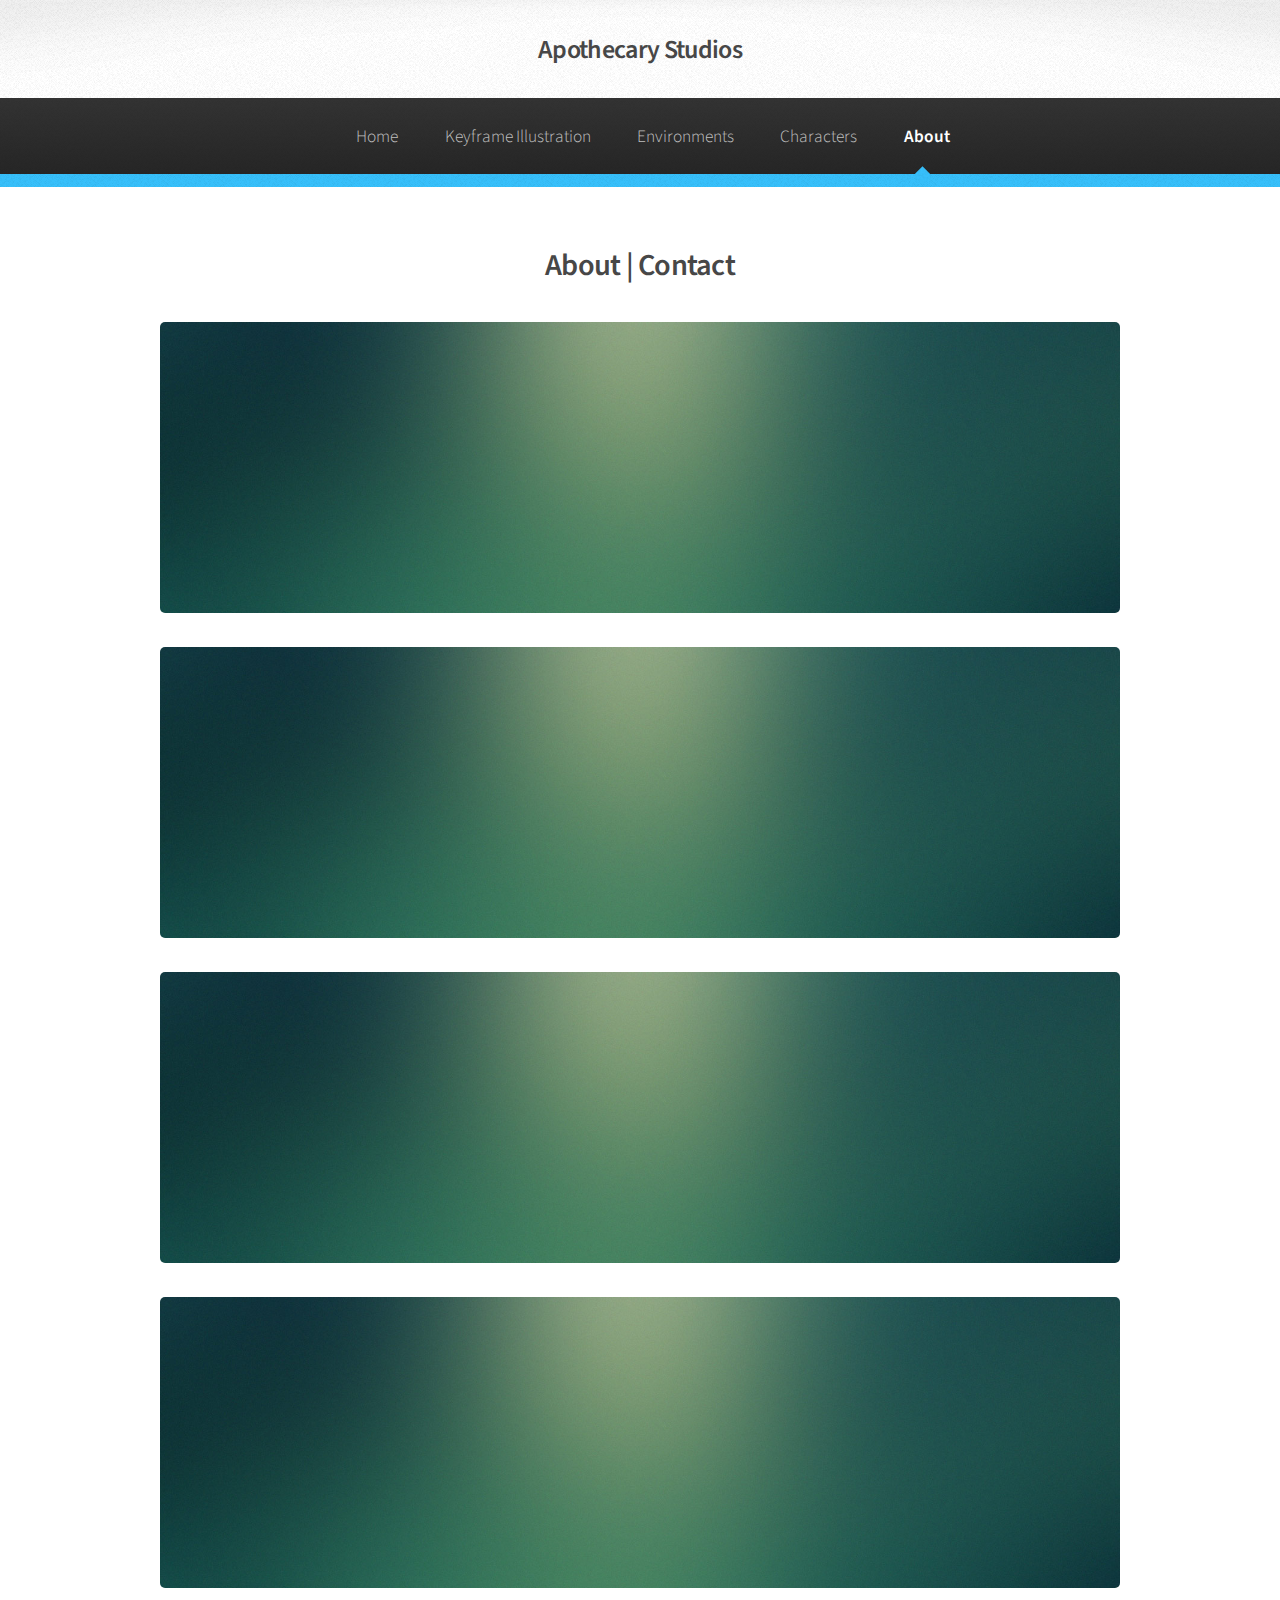
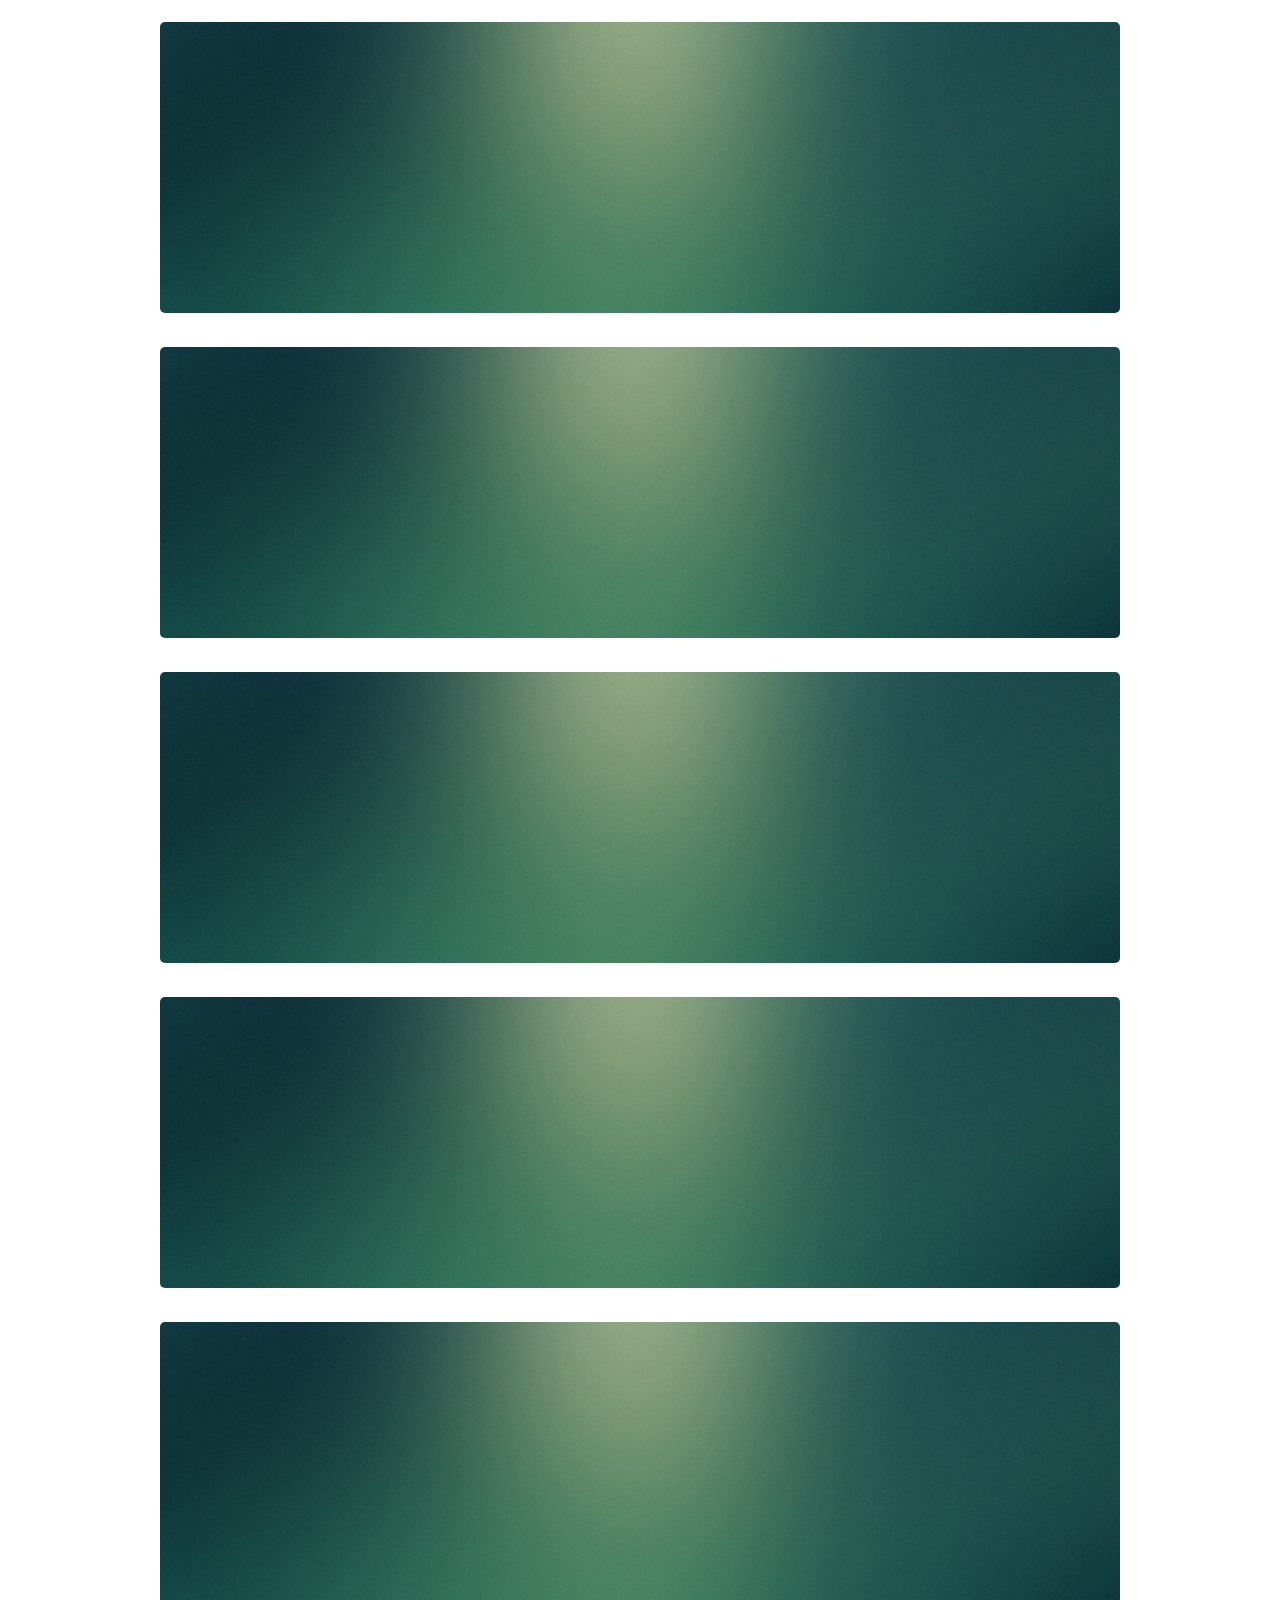
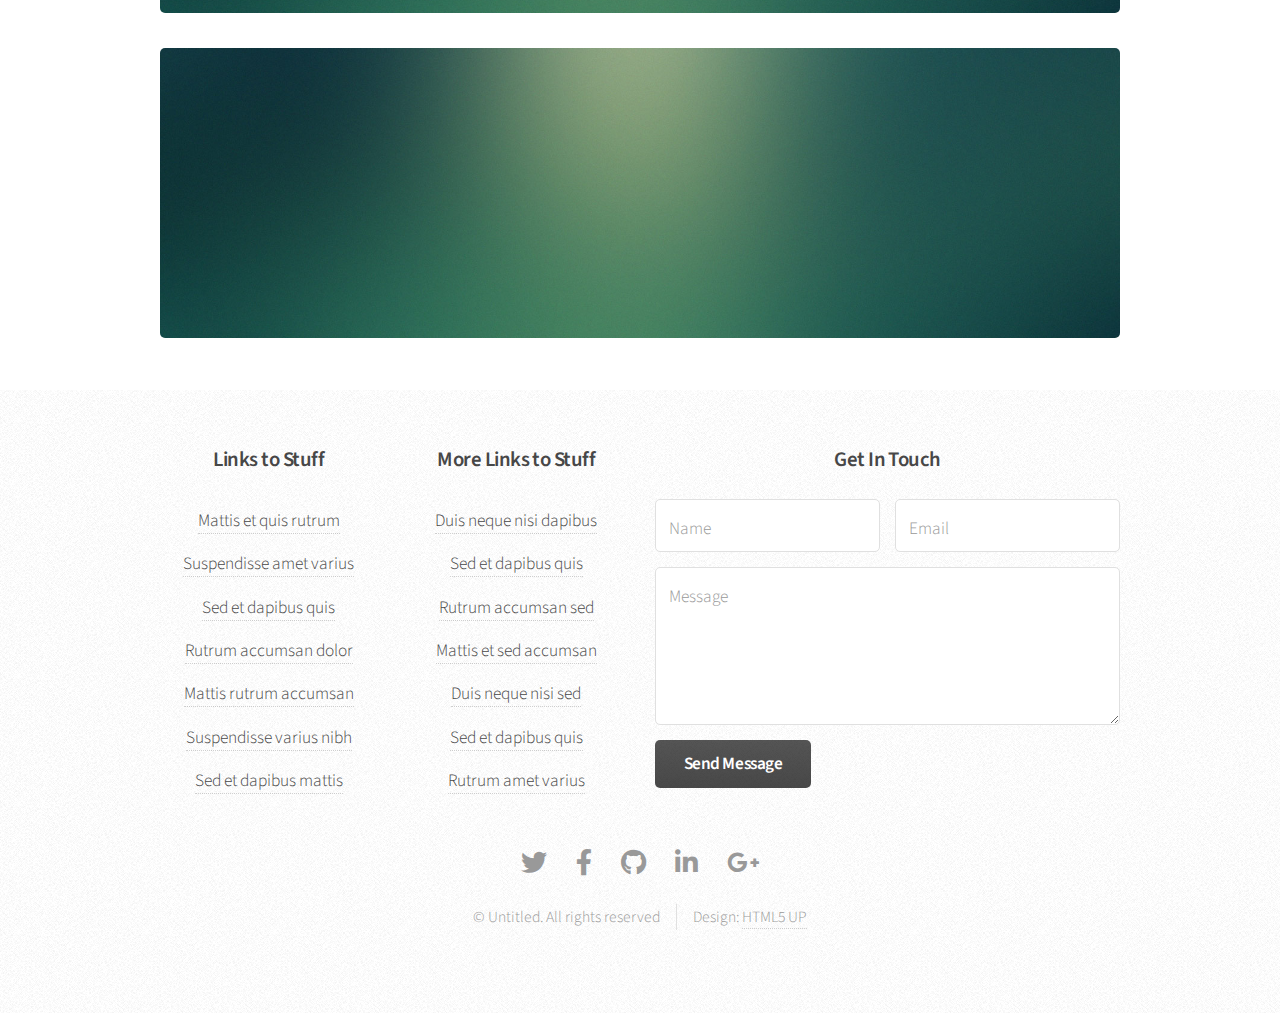
==== about.html @ 9897e41f "Create about.html" ====
<!DOCTYPE HTML>
<!--
PASTE FOR ALL PAGES START
-->
<html>
	<head>
		<title>Apothecary Studios</title>
		<meta charset="utf-8" />
		<meta name="viewport" content="width=device-width, initial-scale=1, user-scalable=no" />
		<link rel="stylesheet" href="assets/css/main.css" />
	</head>
	<body class="is-preload">
		<div id="page-wrapper">

			<!-- Header -->
				<div id="header">

					<!-- Logo -->
						<h1><a href="index.html" id="logo">Apothecary Studios</em></a></h1>

					<!-- Nav -->
						<nav id="nav">
							<ul>
								<li><a href="index.html">Home</a></li>
								<li><a href="keyframe.html">Keyframe Illustration</a></li>
								<li><a href="environment.html">Environments</a></li>
								<li><a href="character.html">Characters</a></li>
                <li class="current"><a href="about.html">About</a></li>
							</ul>
						</nav>

<!--
PASTE FOR ALL PAGES END
-->

			<!-- Main -->
				<section class="wrapper style1">
					<div class="container">
						<div id="content">

							<!-- Content -->

								<article>
									<header>
										<h2>About | Contact</h2>
										
									</header>

									<span class="image featured"><img src="images/banner.jpg" alt="" /></span>
                  <span class="image featured"><img src="images/banner.jpg" alt="" /></span>
                  <span class="image featured"><img src="images/banner.jpg" alt="" /></span>
                  <span class="image featured"><img src="images/banner.jpg" alt="" /></span>
                  <span class="image featured"><img src="images/banner.jpg" alt="" /></span>
                  <span class="image featured"><img src="images/banner.jpg" alt="" /></span>
                  <span class="image featured"><img src="images/banner.jpg" alt="" /></span>
                  <span class="image featured"><img src="images/banner.jpg" alt="" /></span>
                  <span class="image featured"><img src="images/banner.jpg" alt="" /></span>
                  <span class="image featured"><img src="images/banner.jpg" alt="" /></span>

								</article>

						</div>
					</div>
				</section>

			<!-- Footer -->
				<div id="footer">
					<div class="container">
						<div class="row">
							<section class="col-3 col-6-narrower col-12-mobilep">
								<h3>Links to Stuff</h3>
								<ul class="links">
									<li><a href="#">Mattis et quis rutrum</a></li>
									<li><a href="#">Suspendisse amet varius</a></li>
									<li><a href="#">Sed et dapibus quis</a></li>
									<li><a href="#">Rutrum accumsan dolor</a></li>
									<li><a href="#">Mattis rutrum accumsan</a></li>
									<li><a href="#">Suspendisse varius nibh</a></li>
									<li><a href="#">Sed et dapibus mattis</a></li>
								</ul>
							</section>
							<section class="col-3 col-6-narrower col-12-mobilep">
								<h3>More Links to Stuff</h3>
								<ul class="links">
									<li><a href="#">Duis neque nisi dapibus</a></li>
									<li><a href="#">Sed et dapibus quis</a></li>
									<li><a href="#">Rutrum accumsan sed</a></li>
									<li><a href="#">Mattis et sed accumsan</a></li>
									<li><a href="#">Duis neque nisi sed</a></li>
									<li><a href="#">Sed et dapibus quis</a></li>
									<li><a href="#">Rutrum amet varius</a></li>
								</ul>
							</section>
							<section class="col-6 col-12-narrower">
								<h3>Get In Touch</h3>
								<form>
									<div class="row gtr-50">
										<div class="col-6 col-12-mobilep">
											<input type="text" name="name" id="name" placeholder="Name" />
										</div>
										<div class="col-6 col-12-mobilep">
											<input type="email" name="email" id="email" placeholder="Email" />
										</div>
										<div class="col-12">
											<textarea name="message" id="message" placeholder="Message" rows="5"></textarea>
										</div>
										<div class="col-12">
											<ul class="actions">
												<li><input type="submit" class="button alt" value="Send Message" /></li>
											</ul>
										</div>
									</div>
								</form>
							</section>
						</div>
					</div>

					<!-- Icons -->
						<ul class="icons">
							<li><a href="#" class="icon brands fa-twitter"><span class="label">Twitter</span></a></li>
							<li><a href="#" class="icon brands fa-facebook-f"><span class="label">Facebook</span></a></li>
							<li><a href="#" class="icon brands fa-github"><span class="label">GitHub</span></a></li>
							<li><a href="#" class="icon brands fa-linkedin-in"><span class="label">LinkedIn</span></a></li>
							<li><a href="#" class="icon brands fa-google-plus-g"><span class="label">Google+</span></a></li>
						</ul>

					<!-- Copyright -->
						<div class="copyright">
							<ul class="menu">
								<li>&copy; Untitled. All rights reserved</li><li>Design: <a href="http://html5up.net">HTML5 UP</a></li>
							</ul>
						</div>

				</div>

		</div>

		<!-- Scripts -->
			<script src="assets/js/jquery.min.js"></script>
			<script src="assets/js/jquery.dropotron.min.js"></script>
			<script src="assets/js/browser.min.js"></script>
			<script src="assets/js/breakpoints.min.js"></script>
			<script src="assets/js/util.js"></script>
			<script src="assets/js/main.js"></script>

	</body>
</html>
---- assets/css/main.css ----
@import url("fontawesome-all.min.css");
@import url("https://fonts.googleapis.com/css?family=Source+Sans+Pro:300,300italic,600,600italic");

/*
	Arcana by HTML5 UP
	html5up.net | @ajlkn
	Free for personal and commercial use under the CCA 3.0 license (html5up.net/license)
*/

html, body, div, span, applet, object,
iframe, h1, h2, h3, h4, h5, h6, p, blockquote,
pre, a, abbr, acronym, address, big, cite,
code, del, dfn, em, img, ins, kbd, q, s, samp,
small, strike, strong, sub, sup, tt, var, b,
u, i, center, dl, dt, dd, ol, ul, li, fieldset,
form, label, legend, table, caption, tbody,
tfoot, thead, tr, th, td, article, aside,
canvas, details, embed, figure, figcaption,
footer, header, hgroup, menu, nav, output, ruby,
section, summary, time, mark, audio, video {
	margin: 0;
	padding: 0;
	border: 0;
	font-size: 100%;
	font: inherit;
	vertical-align: baseline;}

article, aside, details, figcaption, figure,
footer, header, hgroup, menu, nav, section {
	display: block;}

body {
	line-height: 1;
}

ol, ul {
	list-style: none;
}

blockquote, q {
	quotes: none;
}

	blockquote:before, blockquote:after, q:before, q:after {
		content: '';
		content: none;
	}

table {
	border-collapse: collapse;
	border-spacing: 0;
}

body {
	-webkit-text-size-adjust: none;
}

mark {
	background-color: transparent;
	color: inherit;
}

input::-moz-focus-inner {
	border: 0;
	padding: 0;
}

input, select, textarea {
	-moz-appearance: none;
	-webkit-appearance: none;
	-ms-appearance: none;
	appearance: none;
}

/* Basic */

	html {
		box-sizing: border-box;
	}

	*, *:before, *:after {
		box-sizing: inherit;
	}

	body {
		background: #f7f7f7 url("images/bg01.png");
	}

		body.is-preload *, body.is-preload *:before, body.is-preload *:after {
			-moz-animation: none !important;
			-webkit-animation: none !important;
			-ms-animation: none !important;
			animation: none !important;
			-moz-transition: none !important;
			-webkit-transition: none !important;
			-ms-transition: none !important;
			transition: none !important;
		}

	body, input, select, textarea {
		color: #474747;
		font-family: 'Source Sans Pro', sans-serif;
		font-size: 16pt;
		font-weight: 300;
		line-height: 1.65em;
	}

	a {
		-moz-transition: color 0.2s ease-in-out, border-color 0.2s ease-in-out, opacity 0.2s ease-in-out;
		-webkit-transition: color 0.2s ease-in-out, border-color 0.2s ease-in-out, opacity 0.2s ease-in-out;
		-ms-transition: color 0.2s ease-in-out, border-color 0.2s ease-in-out, opacity 0.2s ease-in-out;
		transition: color 0.2s ease-in-out, border-color 0.2s ease-in-out, opacity 0.2s ease-in-out;
		color: #37c0fb;
		text-decoration: none;
		border-bottom: dotted 1px;
	}

		a:hover {
			color: #37c0fb;
			border-bottom-color: transparent;
		}

	strong, b {
		font-weight: 600;
	}

	em, i {
		font-style: italic;
	}

	p, ul, ol, dl, table, blockquote {
		margin: 0 0 2em 0;
	}

	h1, h2, h3, h4, h5, h6 {
		color: inherit;
		font-weight: 600;
		line-height: 1.75em;
		margin-bottom: 1em;
	}

		h1 a, h2 a, h3 a, h4 a, h5 a, h6 a {
			color: inherit;
			text-decoration: none;
		}

		h1 em, h2 em, h3 em, h4 em, h5 em, h6 em {
			font-style: normal;
			font-weight: 300;
		}

	h2 {
		font-size: 1.75em;
		letter-spacing: -0.025em;
	}

	h3 {
		font-size: 1.2em;
		letter-spacing: -0.025em;
	}

	sub {
		font-size: 0.8em;
		position: relative;
		top: 0.5em;
	}

	sup {
		font-size: 0.8em;
		position: relative;
		top: -0.5em;
	}

	hr {
		border-top: solid 1px #e0e0e0;
		border: 0;
		margin-bottom: 1.5em;
	}

	blockquote {
		border-left: solid 0.5em #e0e0e0;
		font-style: italic;
		padding: 1em 0 1em 2em;
	}

/* Container */

	.container {
		margin: 0 auto;
		max-width: 100%;
		width: 1400px;
	}

		@media screen and (max-width: 1680px) {

			.container {
				width: 1200px;
			}

		}

		@media screen and (max-width: 1280px) {

			.container {
				width: 960px;
			}

		}

		@media screen and (max-width: 980px) {

			.container {
				width: 95%;
			}

		}

		@media screen and (max-width: 840px) {

			.container {
				width: 95%;
			}

		}

		@media screen and (max-width: 736px) {

			.container {
				width: 90%;
			}

		}

		@media screen and (max-width: 480px) {

			.container {
				width: 100%;
			}

		}

/* Row */

	.row {
		display: flex;
		flex-wrap: wrap;
		box-sizing: border-box;
		align-items: stretch;
	}

		.row > * {
			box-sizing: border-box;
		}

		.row.gtr-uniform > * > :last-child {
			margin-bottom: 0;
		}

		.row.aln-left {
			justify-content: flex-start;
		}

		.row.aln-center {
			justify-content: center;
		}

		.row.aln-right {
			justify-content: flex-end;
		}

		.row.aln-top {
			align-items: flex-start;
		}

		.row.aln-middle {
			align-items: center;
		}

		.row.aln-bottom {
			align-items: flex-end;
		}

		.row > .imp {
			order: -1;
		}

		.row > .col-1 {
			width: 8.33333%;
		}

		.row > .off-1 {
			margin-left: 8.33333%;
		}

		.row > .col-2 {
			width: 16.66667%;
		}

		.row > .off-2 {
			margin-left: 16.66667%;
		}

		.row > .col-3 {
			width: 25%;
		}

		.row > .off-3 {
			margin-left: 25%;
		}

		.row > .col-4 {
			width: 33.33333%;
		}

		.row > .off-4 {
			margin-left: 33.33333%;
		}

		.row > .col-5 {
			width: 41.66667%;
		}

		.row > .off-5 {
			margin-left: 41.66667%;
		}

		.row > .col-6 {
			width: 50%;
		}

		.row > .off-6 {
			margin-left: 50%;
		}

		.row > .col-7 {
			width: 58.33333%;
		}

		.row > .off-7 {
			margin-left: 58.33333%;
		}

		.row > .col-8 {
			width: 66.66667%;
		}

		.row > .off-8 {
			margin-left: 66.66667%;
		}

		.row > .col-9 {
			width: 75%;
		}

		.row > .off-9 {
			margin-left: 75%;
		}

		.row > .col-10 {
			width: 83.33333%;
		}

		.row > .off-10 {
			margin-left: 83.33333%;
		}

		.row > .col-11 {
			width: 91.66667%;
		}

		.row > .off-11 {
			margin-left: 91.66667%;
		}

		.row > .col-12 {
			width: 100%;
		}

		.row > .off-12 {
			margin-left: 100%;
		}

		.row.gtr-0 {
			margin-top: 0px;
			margin-left: 0px;
		}

			.row.gtr-0 > * {
				padding: 0px 0 0 0px;
			}

			.row.gtr-0.gtr-uniform {
				margin-top: 0px;
			}

				.row.gtr-0.gtr-uniform > * {
					padding-top: 0px;
				}

		.row.gtr-25 {
			margin-top: -12.5px;
			margin-left: -12.5px;
		}

			.row.gtr-25 > * {
				padding: 12.5px 0 0 12.5px;
			}

			.row.gtr-25.gtr-uniform {
				margin-top: -12.5px;
			}

				.row.gtr-25.gtr-uniform > * {
					padding-top: 12.5px;
				}

		.row.gtr-50 {
			margin-top: -25px;
			margin-left: -25px;
		}

			.row.gtr-50 > * {
				padding: 25px 0 0 25px;
			}

			.row.gtr-50.gtr-uniform {
				margin-top: -25px;
			}

				.row.gtr-50.gtr-uniform > * {
					padding-top: 25px;
				}

		.row {
			margin-top: -50px;
			margin-left: -50px;
		}

			.row > * {
				padding: 50px 0 0 50px;
			}

			.row.gtr-uniform {
				margin-top: -50px;
			}

				.row.gtr-uniform > * {
					padding-top: 50px;
				}

		.row.gtr-150 {
			margin-top: -75px;
			margin-left: -75px;
		}

			.row.gtr-150 > * {
				padding: 75px 0 0 75px;
			}

			.row.gtr-150.gtr-uniform {
				margin-top: -75px;
			}

				.row.gtr-150.gtr-uniform > * {
					padding-top: 75px;
				}

		.row.gtr-200 {
			margin-top: -100px;
			margin-left: -100px;
		}

			.row.gtr-200 > * {
				padding: 100px 0 0 100px;
			}

			.row.gtr-200.gtr-uniform {
				margin-top: -100px;
			}

				.row.gtr-200.gtr-uniform > * {
					padding-top: 100px;
				}

		@media screen and (max-width: 1680px) {

			.row {
				display: flex;
				flex-wrap: wrap;
				box-sizing: border-box;
				align-items: stretch;
			}

				.row > * {
					box-sizing: border-box;
				}

				.row.gtr-uniform > * > :last-child {
					margin-bottom: 0;
				}

				.row.aln-left {
					justify-content: flex-start;
				}

				.row.aln-center {
					justify-content: center;
				}

				.row.aln-right {
					justify-content: flex-end;
				}

				.row.aln-top {
					align-items: flex-start;
				}

				.row.aln-middle {
					align-items: center;
				}

				.row.aln-bottom {
					align-items: flex-end;
				}

				.row > .imp-wide {
					order: -1;
				}

				.row > .col-1-wide {
					width: 8.33333%;
				}

				.row > .off-1-wide {
					margin-left: 8.33333%;
				}

				.row > .col-2-wide {
					width: 16.66667%;
				}

				.row > .off-2-wide {
					margin-left: 16.66667%;
				}

				.row > .col-3-wide {
					width: 25%;
				}

				.row > .off-3-wide {
					margin-left: 25%;
				}

				.row > .col-4-wide {
					width: 33.33333%;
				}

				.row > .off-4-wide {
					margin-left: 33.33333%;
				}

				.row > .col-5-wide {
					width: 41.66667%;
				}

				.row > .off-5-wide {
					margin-left: 41.66667%;
				}

				.row > .col-6-wide {
					width: 50%;
				}

				.row > .off-6-wide {
					margin-left: 50%;
				}

				.row > .col-7-wide {
					width: 58.33333%;
				}

				.row > .off-7-wide {
					margin-left: 58.33333%;
				}

				.row > .col-8-wide {
					width: 66.66667%;
				}

				.row > .off-8-wide {
					margin-left: 66.66667%;
				}

				.row > .col-9-wide {
					width: 75%;
				}

				.row > .off-9-wide {
					margin-left: 75%;
				}

				.row > .col-10-wide {
					width: 83.33333%;
				}

				.row > .off-10-wide {
					margin-left: 83.33333%;
				}

				.row > .col-11-wide {
					width: 91.66667%;
				}

				.row > .off-11-wide {
					margin-left: 91.66667%;
				}

				.row > .col-12-wide {
					width: 100%;
				}

				.row > .off-12-wide {
					margin-left: 100%;
				}

				.row.gtr-0 {
					margin-top: 0px;
					margin-left: 0px;
				}

					.row.gtr-0 > * {
						padding: 0px 0 0 0px;
					}

					.row.gtr-0.gtr-uniform {
						margin-top: 0px;
					}

						.row.gtr-0.gtr-uniform > * {
							padding-top: 0px;
						}

				.row.gtr-25 {
					margin-top: -10px;
					margin-left: -10px;
				}

					.row.gtr-25 > * {
						padding: 10px 0 0 10px;
					}

					.row.gtr-25.gtr-uniform {
						margin-top: -10px;
					}

						.row.gtr-25.gtr-uniform > * {
							padding-top: 10px;
						}

				.row.gtr-50 {
					margin-top: -20px;
					margin-left: -20px;
				}

					.row.gtr-50 > * {
						padding: 20px 0 0 20px;
					}

					.row.gtr-50.gtr-uniform {
						margin-top: -20px;
					}

						.row.gtr-50.gtr-uniform > * {
							padding-top: 20px;
						}

				.row {
					margin-top: -40px;
					margin-left: -40px;
				}

					.row > * {
						padding: 40px 0 0 40px;
					}

					.row.gtr-uniform {
						margin-top: -40px;
					}

						.row.gtr-uniform > * {
							padding-top: 40px;
						}

				.row.gtr-150 {
					margin-top: -60px;
					margin-left: -60px;
				}

					.row.gtr-150 > * {
						padding: 60px 0 0 60px;
					}

					.row.gtr-150.gtr-uniform {
						margin-top: -60px;
					}

						.row.gtr-150.gtr-uniform > * {
							padding-top: 60px;
						}

				.row.gtr-200 {
					margin-top: -80px;
					margin-left: -80px;
				}

					.row.gtr-200 > * {
						padding: 80px 0 0 80px;
					}

					.row.gtr-200.gtr-uniform {
						margin-top: -80px;
					}

						.row.gtr-200.gtr-uniform > * {
							padding-top: 80px;
						}

		}

		@media screen and (max-width: 1280px) {

			.row {
				display: flex;
				flex-wrap: wrap;
				box-sizing: border-box;
				align-items: stretch;
			}

				.row > * {
					box-sizing: border-box;
				}

				.row.gtr-uniform > * > :last-child {
					margin-bottom: 0;
				}

				.row.aln-left {
					justify-content: flex-start;
				}

				.row.aln-center {
					justify-content: center;
				}

				.row.aln-right {
					justify-content: flex-end;
				}

				.row.aln-top {
					align-items: flex-start;
				}

				.row.aln-middle {
					align-items: center;
				}

				.row.aln-bottom {
					align-items: flex-end;
				}

				.row > .imp-normal {
					order: -1;
				}

				.row > .col-1-normal {
					width: 8.33333%;
				}

				.row > .off-1-normal {
					margin-left: 8.33333%;
				}

				.row > .col-2-normal {
					width: 16.66667%;
				}

				.row > .off-2-normal {
					margin-left: 16.66667%;
				}

				.row > .col-3-normal {
					width: 25%;
				}

				.row > .off-3-normal {
					margin-left: 25%;
				}

				.row > .col-4-normal {
					width: 33.33333%;
				}

				.row > .off-4-normal {
					margin-left: 33.33333%;
				}

				.row > .col-5-normal {
					width: 41.66667%;
				}

				.row > .off-5-normal {
					margin-left: 41.66667%;
				}

				.row > .col-6-normal {
					width: 50%;
				}

				.row > .off-6-normal {
					margin-left: 50%;
				}

				.row > .col-7-normal {
					width: 58.33333%;
				}

				.row > .off-7-normal {
					margin-left: 58.33333%;
				}

				.row > .col-8-normal {
					width: 66.66667%;
				}

				.row > .off-8-normal {
					margin-left: 66.66667%;
				}

				.row > .col-9-normal {
					width: 75%;
				}

				.row > .off-9-normal {
					margin-left: 75%;
				}

				.row > .col-10-normal {
					width: 83.33333%;
				}

				.row > .off-10-normal {
					margin-left: 83.33333%;
				}

				.row > .col-11-normal {
					width: 91.66667%;
				}

				.row > .off-11-normal {
					margin-left: 91.66667%;
				}

				.row > .col-12-normal {
					width: 100%;
				}

				.row > .off-12-normal {
					margin-left: 100%;
				}

				.row.gtr-0 {
					margin-top: 0px;
					margin-left: 0px;
				}

					.row.gtr-0 > * {
						padding: 0px 0 0 0px;
					}

					.row.gtr-0.gtr-uniform {
						margin-top: 0px;
					}

						.row.gtr-0.gtr-uniform > * {
							padding-top: 0px;
						}

				.row.gtr-25 {
					margin-top: -7.5px;
					margin-left: -7.5px;
				}

					.row.gtr-25 > * {
						padding: 7.5px 0 0 7.5px;
					}

					.row.gtr-25.gtr-uniform {
						margin-top: -7.5px;
					}

						.row.gtr-25.gtr-uniform > * {
							padding-top: 7.5px;
						}

				.row.gtr-50 {
					margin-top: -15px;
					margin-left: -15px;
				}

					.row.gtr-50 > * {
						padding: 15px 0 0 15px;
					}

					.row.gtr-50.gtr-uniform {
						margin-top: -15px;
					}

						.row.gtr-50.gtr-uniform > * {
							padding-top: 15px;
						}

				.row {
					margin-top: -30px;
					margin-left: -30px;
				}

					.row > * {
						padding: 30px 0 0 30px;
					}

					.row.gtr-uniform {
						margin-top: -30px;
					}

						.row.gtr-uniform > * {
							padding-top: 30px;
						}

				.row.gtr-150 {
					margin-top: -45px;
					margin-left: -45px;
				}

					.row.gtr-150 > * {
						padding: 45px 0 0 45px;
					}

					.row.gtr-150.gtr-uniform {
						margin-top: -45px;
					}

						.row.gtr-150.gtr-uniform > * {
							padding-top: 45px;
						}

				.row.gtr-200 {
					margin-top: -60px;
					margin-left: -60px;
				}

					.row.gtr-200 > * {
						padding: 60px 0 0 60px;
					}

					.row.gtr-200.gtr-uniform {
						margin-top: -60px;
					}

						.row.gtr-200.gtr-uniform > * {
							padding-top: 60px;
						}

		}

		@media screen and (max-width: 980px) {

			.row {
				display: flex;
				flex-wrap: wrap;
				box-sizing: border-box;
				align-items: stretch;
			}

				.row > * {
					box-sizing: border-box;
				}

				.row.gtr-uniform > * > :last-child {
					margin-bottom: 0;
				}

				.row.aln-left {
					justify-content: flex-start;
				}

				.row.aln-center {
					justify-content: center;
				}

				.row.aln-right {
					justify-content: flex-end;
				}

				.row.aln-top {
					align-items: flex-start;
				}

				.row.aln-middle {
					align-items: center;
				}

				.row.aln-bottom {
					align-items: flex-end;
				}

				.row > .imp-narrow {
					order: -1;
				}

				.row > .col-1-narrow {
					width: 8.33333%;
				}

				.row > .off-1-narrow {
					margin-left: 8.33333%;
				}

				.row > .col-2-narrow {
					width: 16.66667%;
				}

				.row > .off-2-narrow {
					margin-left: 16.66667%;
				}

				.row > .col-3-narrow {
					width: 25%;
				}

				.row > .off-3-narrow {
					margin-left: 25%;
				}

				.row > .col-4-narrow {
					width: 33.33333%;
				}

				.row > .off-4-narrow {
					margin-left: 33.33333%;
				}

				.row > .col-5-narrow {
					width: 41.66667%;
				}

				.row > .off-5-narrow {
					margin-left: 41.66667%;
				}

				.row > .col-6-narrow {
					width: 50%;
				}

				.row > .off-6-narrow {
					margin-left: 50%;
				}

				.row > .col-7-narrow {
					width: 58.33333%;
				}

				.row > .off-7-narrow {
					margin-left: 58.33333%;
				}

				.row > .col-8-narrow {
					width: 66.66667%;
				}

				.row > .off-8-narrow {
					margin-left: 66.66667%;
				}

				.row > .col-9-narrow {
					width: 75%;
				}

				.row > .off-9-narrow {
					margin-left: 75%;
				}

				.row > .col-10-narrow {
					width: 83.33333%;
				}

				.row > .off-10-narrow {
					margin-left: 83.33333%;
				}

				.row > .col-11-narrow {
					width: 91.66667%;
				}

				.row > .off-11-narrow {
					margin-left: 91.66667%;
				}

				.row > .col-12-narrow {
					width: 100%;
				}

				.row > .off-12-narrow {
					margin-left: 100%;
				}

				.row.gtr-0 {
					margin-top: 0px;
					margin-left: 0px;
				}

					.row.gtr-0 > * {
						padding: 0px 0 0 0px;
					}

					.row.gtr-0.gtr-uniform {
						margin-top: 0px;
					}

						.row.gtr-0.gtr-uniform > * {
							padding-top: 0px;
						}

				.row.gtr-25 {
					margin-top: -7.5px;
					margin-left: -7.5px;
				}

					.row.gtr-25 > * {
						padding: 7.5px 0 0 7.5px;
					}

					.row.gtr-25.gtr-uniform {
						margin-top: -7.5px;
					}

						.row.gtr-25.gtr-uniform > * {
							padding-top: 7.5px;
						}

				.row.gtr-50 {
					margin-top: -15px;
					margin-left: -15px;
				}

					.row.gtr-50 > * {
						padding: 15px 0 0 15px;
					}

					.row.gtr-50.gtr-uniform {
						margin-top: -15px;
					}

						.row.gtr-50.gtr-uniform > * {
							padding-top: 15px;
						}

				.row {
					margin-top: -30px;
					margin-left: -30px;
				}

					.row > * {
						padding: 30px 0 0 30px;
					}

					.row.gtr-uniform {
						margin-top: -30px;
					}

						.row.gtr-uniform > * {
							padding-top: 30px;
						}

				.row.gtr-150 {
					margin-top: -45px;
					margin-left: -45px;
				}

					.row.gtr-150 > * {
						padding: 45px 0 0 45px;
					}

					.row.gtr-150.gtr-uniform {
						margin-top: -45px;
					}

						.row.gtr-150.gtr-uniform > * {
							padding-top: 45px;
						}

				.row.gtr-200 {
					margin-top: -60px;
					margin-left: -60px;
				}

					.row.gtr-200 > * {
						padding: 60px 0 0 60px;
					}

					.row.gtr-200.gtr-uniform {
						margin-top: -60px;
					}

						.row.gtr-200.gtr-uniform > * {
							padding-top: 60px;
						}

		}

		@media screen and (max-width: 840px) {

			.row {
				display: flex;
				flex-wrap: wrap;
				box-sizing: border-box;
				align-items: stretch;
			}

				.row > * {
					box-sizing: border-box;
				}

				.row.gtr-uniform > * > :last-child {
					margin-bottom: 0;
				}

				.row.aln-left {
					justify-content: flex-start;
				}

				.row.aln-center {
					justify-content: center;
				}

				.row.aln-right {
					justify-content: flex-end;
				}

				.row.aln-top {
					align-items: flex-start;
				}

				.row.aln-middle {
					align-items: center;
				}

				.row.aln-bottom {
					align-items: flex-end;
				}

				.row > .imp-narrower {
					order: -1;
				}

				.row > .col-1-narrower {
					width: 8.33333%;
				}

				.row > .off-1-narrower {
					margin-left: 8.33333%;
				}

				.row > .col-2-narrower {
					width: 16.66667%;
				}

				.row > .off-2-narrower {
					margin-left: 16.66667%;
				}

				.row > .col-3-narrower {
					width: 25%;
				}

				.row > .off-3-narrower {
					margin-left: 25%;
				}

				.row > .col-4-narrower {
					width: 33.33333%;
				}

				.row > .off-4-narrower {
					margin-left: 33.33333%;
				}

				.row > .col-5-narrower {
					width: 41.66667%;
				}

				.row > .off-5-narrower {
					margin-left: 41.66667%;
				}

				.row > .col-6-narrower {
					width: 50%;
				}

				.row > .off-6-narrower {
					margin-left: 50%;
				}

				.row > .col-7-narrower {
					width: 58.33333%;
				}

				.row > .off-7-narrower {
					margin-left: 58.33333%;
				}

				.row > .col-8-narrower {
					width: 66.66667%;
				}

				.row > .off-8-narrower {
					margin-left: 66.66667%;
				}

				.row > .col-9-narrower {
					width: 75%;
				}

				.row > .off-9-narrower {
					margin-left: 75%;
				}

				.row > .col-10-narrower {
					width: 83.33333%;
				}

				.row > .off-10-narrower {
					margin-left: 83.33333%;
				}

				.row > .col-11-narrower {
					width: 91.66667%;
				}

				.row > .off-11-narrower {
					margin-left: 91.66667%;
				}

				.row > .col-12-narrower {
					width: 100%;
				}

				.row > .off-12-narrower {
					margin-left: 100%;
				}

				.row.gtr-0 {
					margin-top: 0px;
					margin-left: 0px;
				}

					.row.gtr-0 > * {
						padding: 0px 0 0 0px;
					}

					.row.gtr-0.gtr-uniform {
						margin-top: 0px;
					}

						.row.gtr-0.gtr-uniform > * {
							padding-top: 0px;
						}

				.row.gtr-25 {
					margin-top: -7.5px;
					margin-left: -7.5px;
				}

					.row.gtr-25 > * {
						padding: 7.5px 0 0 7.5px;
					}

					.row.gtr-25.gtr-uniform {
						margin-top: -7.5px;
					}

						.row.gtr-25.gtr-uniform > * {
							padding-top: 7.5px;
						}

				.row.gtr-50 {
					margin-top: -15px;
					margin-left: -15px;
				}

					.row.gtr-50 > * {
						padding: 15px 0 0 15px;
					}

					.row.gtr-50.gtr-uniform {
						margin-top: -15px;
					}

						.row.gtr-50.gtr-uniform > * {
							padding-top: 15px;
						}

				.row {
					margin-top: -30px;
					margin-left: -30px;
				}

					.row > * {
						padding: 30px 0 0 30px;
					}

					.row.gtr-uniform {
						margin-top: -30px;
					}

						.row.gtr-uniform > * {
							padding-top: 30px;
						}

				.row.gtr-150 {
					margin-top: -45px;
					margin-left: -45px;
				}

					.row.gtr-150 > * {
						padding: 45px 0 0 45px;
					}

					.row.gtr-150.gtr-uniform {
						margin-top: -45px;
					}

						.row.gtr-150.gtr-uniform > * {
							padding-top: 45px;
						}

				.row.gtr-200 {
					margin-top: -60px;
					margin-left: -60px;
				}

					.row.gtr-200 > * {
						padding: 60px 0 0 60px;
					}

					.row.gtr-200.gtr-uniform {
						margin-top: -60px;
					}

						.row.gtr-200.gtr-uniform > * {
							padding-top: 60px;
						}

		}

		@media screen and (max-width: 736px) {

			.row {
				display: flex;
				flex-wrap: wrap;
				box-sizing: border-box;
				align-items: stretch;
			}

				.row > * {
					box-sizing: border-box;
				}

				.row.gtr-uniform > * > :last-child {
					margin-bottom: 0;
				}

				.row.aln-left {
					justify-content: flex-start;
				}

				.row.aln-center {
					justify-content: center;
				}

				.row.aln-right {
					justify-content: flex-end;
				}

				.row.aln-top {
					align-items: flex-start;
				}

				.row.aln-middle {
					align-items: center;
				}

				.row.aln-bottom {
					align-items: flex-end;
				}

				.row > .imp-mobile {
					order: -1;
				}

				.row > .col-1-mobile {
					width: 8.33333%;
				}

				.row > .off-1-mobile {
					margin-left: 8.33333%;
				}

				.row > .col-2-mobile {
					width: 16.66667%;
				}

				.row > .off-2-mobile {
					margin-left: 16.66667%;
				}

				.row > .col-3-mobile {
					width: 25%;
				}

				.row > .off-3-mobile {
					margin-left: 25%;
				}

				.row > .col-4-mobile {
					width: 33.33333%;
				}

				.row > .off-4-mobile {
					margin-left: 33.33333%;
				}

				.row > .col-5-mobile {
					width: 41.66667%;
				}

				.row > .off-5-mobile {
					margin-left: 41.66667%;
				}

				.row > .col-6-mobile {
					width: 50%;
				}

				.row > .off-6-mobile {
					margin-left: 50%;
				}

				.row > .col-7-mobile {
					width: 58.33333%;
				}

				.row > .off-7-mobile {
					margin-left: 58.33333%;
				}

				.row > .col-8-mobile {
					width: 66.66667%;
				}

				.row > .off-8-mobile {
					margin-left: 66.66667%;
				}

				.row > .col-9-mobile {
					width: 75%;
				}

				.row > .off-9-mobile {
					margin-left: 75%;
				}

				.row > .col-10-mobile {
					width: 83.33333%;
				}

				.row > .off-10-mobile {
					margin-left: 83.33333%;
				}

				.row > .col-11-mobile {
					width: 91.66667%;
				}

				.row > .off-11-mobile {
					margin-left: 91.66667%;
				}

				.row > .col-12-mobile {
					width: 100%;
				}

				.row > .off-12-mobile {
					margin-left: 100%;
				}

				.row.gtr-0 {
					margin-top: 0px;
					margin-left: 0px;
				}

					.row.gtr-0 > * {
						padding: 0px 0 0 0px;
					}

					.row.gtr-0.gtr-uniform {
						margin-top: 0px;
					}

						.row.gtr-0.gtr-uniform > * {
							padding-top: 0px;
						}

				.row.gtr-25 {
					margin-top: -5px;
					margin-left: -5px;
				}

					.row.gtr-25 > * {
						padding: 5px 0 0 5px;
					}

					.row.gtr-25.gtr-uniform {
						margin-top: -5px;
					}

						.row.gtr-25.gtr-uniform > * {
							padding-top: 5px;
						}

				.row.gtr-50 {
					margin-top: -10px;
					margin-left: -10px;
				}

					.row.gtr-50 > * {
						padding: 10px 0 0 10px;
					}

					.row.gtr-50.gtr-uniform {
						margin-top: -10px;
					}

						.row.gtr-50.gtr-uniform > * {
							padding-top: 10px;
						}

				.row {
					margin-top: -20px;
					margin-left: -20px;
				}

					.row > * {
						padding: 20px 0 0 20px;
					}

					.row.gtr-uniform {
						margin-top: -20px;
					}

						.row.gtr-uniform > * {
							padding-top: 20px;
						}

				.row.gtr-150 {
					margin-top: -30px;
					margin-left: -30px;
				}

					.row.gtr-150 > * {
						padding: 30px 0 0 30px;
					}

					.row.gtr-150.gtr-uniform {
						margin-top: -30px;
					}

						.row.gtr-150.gtr-uniform > * {
							padding-top: 30px;
						}

				.row.gtr-200 {
					margin-top: -40px;
					margin-left: -40px;
				}

					.row.gtr-200 > * {
						padding: 40px 0 0 40px;
					}

					.row.gtr-200.gtr-uniform {
						margin-top: -40px;
					}

						.row.gtr-200.gtr-uniform > * {
							padding-top: 40px;
						}

		}

		@media screen and (max-width: 480px) {

			.row {
				display: flex;
				flex-wrap: wrap;
				box-sizing: border-box;
				align-items: stretch;
			}

				.row > * {
					box-sizing: border-box;
				}

				.row.gtr-uniform > * > :last-child {
					margin-bottom: 0;
				}

				.row.aln-left {
					justify-content: flex-start;
				}

				.row.aln-center {
					justify-content: center;
				}

				.row.aln-right {
					justify-content: flex-end;
				}

				.row.aln-top {
					align-items: flex-start;
				}

				.row.aln-middle {
					align-items: center;
				}

				.row.aln-bottom {
					align-items: flex-end;
				}

				.row > .imp-mobilep {
					order: -1;
				}

				.row > .col-1-mobilep {
					width: 8.33333%;
				}

				.row > .off-1-mobilep {
					margin-left: 8.33333%;
				}

				.row > .col-2-mobilep {
					width: 16.66667%;
				}

				.row > .off-2-mobilep {
					margin-left: 16.66667%;
				}

				.row > .col-3-mobilep {
					width: 25%;
				}

				.row > .off-3-mobilep {
					margin-left: 25%;
				}

				.row > .col-4-mobilep {
					width: 33.33333%;
				}

				.row > .off-4-mobilep {
					margin-left: 33.33333%;
				}

				.row > .col-5-mobilep {
					width: 41.66667%;
				}

				.row > .off-5-mobilep {
					margin-left: 41.66667%;
				}

				.row > .col-6-mobilep {
					width: 50%;
				}

				.row > .off-6-mobilep {
					margin-left: 50%;
				}

				.row > .col-7-mobilep {
					width: 58.33333%;
				}

				.row > .off-7-mobilep {
					margin-left: 58.33333%;
				}

				.row > .col-8-mobilep {
					width: 66.66667%;
				}

				.row > .off-8-mobilep {
					margin-left: 66.66667%;
				}

				.row > .col-9-mobilep {
					width: 75%;
				}

				.row > .off-9-mobilep {
					margin-left: 75%;
				}

				.row > .col-10-mobilep {
					width: 83.33333%;
				}

				.row > .off-10-mobilep {
					margin-left: 83.33333%;
				}

				.row > .col-11-mobilep {
					width: 91.66667%;
				}

				.row > .off-11-mobilep {
					margin-left: 91.66667%;
				}

				.row > .col-12-mobilep {
					width: 100%;
				}

				.row > .off-12-mobilep {
					margin-left: 100%;
				}

				.row.gtr-0 {
					margin-top: 0px;
					margin-left: 0px;
				}

					.row.gtr-0 > * {
						padding: 0px 0 0 0px;
					}

					.row.gtr-0.gtr-uniform {
						margin-top: 0px;
					}

						.row.gtr-0.gtr-uniform > * {
							padding-top: 0px;
						}

				.row.gtr-25 {
					margin-top: -5px;
					margin-left: -5px;
				}

					.row.gtr-25 > * {
						padding: 5px 0 0 5px;
					}

					.row.gtr-25.gtr-uniform {
						margin-top: -5px;
					}

						.row.gtr-25.gtr-uniform > * {
							padding-top: 5px;
						}

				.row.gtr-50 {
					margin-top: -10px;
					margin-left: -10px;
				}

					.row.gtr-50 > * {
						padding: 10px 0 0 10px;
					}

					.row.gtr-50.gtr-uniform {
						margin-top: -10px;
					}

						.row.gtr-50.gtr-uniform > * {
							padding-top: 10px;
						}

				.row {
					margin-top: -20px;
					margin-left: -20px;
				}

					.row > * {
						padding: 20px 0 0 20px;
					}

					.row.gtr-uniform {
						margin-top: -20px;
					}

						.row.gtr-uniform > * {
							padding-top: 20px;
						}

				.row.gtr-150 {
					margin-top: -30px;
					margin-left: -30px;
				}

					.row.gtr-150 > * {
						padding: 30px 0 0 30px;
					}

					.row.gtr-150.gtr-uniform {
						margin-top: -30px;
					}

						.row.gtr-150.gtr-uniform > * {
							padding-top: 30px;
						}

				.row.gtr-200 {
					margin-top: -40px;
					margin-left: -40px;
				}

					.row.gtr-200 > * {
						padding: 40px 0 0 40px;
					}

					.row.gtr-200.gtr-uniform {
						margin-top: -40px;
					}

						.row.gtr-200.gtr-uniform > * {
							padding-top: 40px;
						}

		}

/* Section/Article */

	section.special, article.special {
		text-align: center;
	}

	header p {
		color: #999;
		font-size: 1.25em;
		position: relative;
		margin-top: -1.25em;
		margin-bottom: 2.25em;
	}

	header.major {
		text-align: center;
		margin: 0 0 2em 0;
	}

		header.major h2 {
			font-size: 2.25em;
		}

		header.major p {
			position: relative;
			border-top: solid 1px #e0e0e0;
			padding: 1em 0 0 0;
			margin: 0;
			top: -1em;
			font-size: 1.5em;
			letter-spacing: -0.025em;
		}

	footer {
		margin: 0 0 3em 0;
	}

		footer > :last-child {
			margin-bottom: 0;
		}

		footer.major {
			padding-top: 3em;
		}

/* Form */

	input[type="text"],
	input[type="password"],
	input[type="email"],
	textarea {
		-moz-appearance: none;
		-webkit-appearance: none;
		-ms-appearance: none;
		appearance: none;
		-moz-transition: border-color 0.2s ease-in-out;
		-webkit-transition: border-color 0.2s ease-in-out;
		-ms-transition: border-color 0.2s ease-in-out;
		transition: border-color 0.2s ease-in-out;
		background: #fff;
		border: solid 1px #e0e0e0;
		border-radius: 5px;
		color: inherit;
		display: block;
		outline: 0;
		padding: 0.75em;
		text-decoration: none;
		width: 100%;
	}

		input[type="text"]:focus,
		input[type="password"]:focus,
		input[type="email"]:focus,
		textarea:focus {
			border-color: #37c0fb;
		}

	input[type="text"],
	input[type="password"],
	input[type="email"] {
		line-height: 1em;
	}

	label {
		display: block;
		color: inherit;
		font-weight: 600;
		line-height: 1.75em;
		margin-bottom: 0.5em;
	}

	::-webkit-input-placeholder {
		color: #999;
		position: relative;
		top: 3px;
	}

	:-moz-placeholder {
		color: #999;
	}

	::-moz-placeholder {
		color: #999;
	}

	:-ms-input-placeholder {
		color: #999;
	}

/* Image */

	.image {
		border: 0;
		display: inline-block;
		position: relative;
		border-radius: 5px;
	}

		.image img {
			display: block;
			border-radius: 5px;
		}

		.image.left {
			display: block;
			float: left;
			margin: 0 2em 2em 0;
			position: relative;
			top: 0.25em;
		}

			.image.left img {
				display: block;
				width: 100%;
			}

		.image.fit {
			display: block;
		}

			.image.fit img {
				display: block;
				width: 100%;
			}

		.image.featured {
			display: block;
			margin: 0 0 2em 0;
		}

			.image.featured img {
				display: block;
				width: 100%;
			}

/* Icon */

	.icon {
		text-decoration: none;
		position: relative;
		text-decoration: none;
	}

		.icon:before {
			-moz-osx-font-smoothing: grayscale;
			-webkit-font-smoothing: antialiased;
			display: inline-block;
			font-style: normal;
			font-variant: normal;
			text-rendering: auto;
			line-height: 1;
			text-transform: none !important;
			font-family: 'Font Awesome 5 Free';
			font-weight: 400;
		}

		.icon > .label {
			display: none;
		}

		.icon:before {
			line-height: inherit;
		}

		.icon.solid:before {
			font-weight: 900;
		}

		.icon.brands:before {
			font-family: 'Font Awesome 5 Brands';
		}

		.icon.major {
			text-align: center;
			cursor: default;
			background-color: #37c0fb;
			background-image: -moz-linear-gradient(top, rgba(0,0,0,0), rgba(0,0,0,0.15)), url("images/bg01.png");
			background-image: -webkit-linear-gradient(top, rgba(0,0,0,0), rgba(0,0,0,0.15)), url("images/bg01.png");
			background-image: -ms-linear-gradient(top, rgba(0,0,0,0), rgba(0,0,0,0.15)), url("images/bg01.png");
			background-image: linear-gradient(top, rgba(0,0,0,0), rgba(0,0,0,0.15)), url("images/bg01.png");
			color: #fff;
			border-radius: 100%;
			display: inline-block;
			width: 5em;
			height: 5em;
			line-height: 5em;
			box-shadow: 0 0 0 7px white, 0 0 0 8px #e0e0e0;
			margin: 0 0 2em 0;
		}

			.icon.major:before {
				font-size: 36px;
			}

/* Lists */

	ol {
		list-style: decimal;
		padding-left: 1.25em;
	}

		ol li {
			padding-left: 0.25em;
		}

	ul {
		list-style: disc;
		padding-left: 1em;
	}

		ul li {
			padding-left: 0.5em;
		}

/* Links */

	ul.links {
		list-style: none;
		padding-left: 0;
	}

		ul.links li {
			line-height: 2.5em;
			padding-left: 0;
		}

/* Icons */

	ul.icons {
		cursor: default;
		list-style: none;
		padding-left: 0;
	}

		ul.icons li {
			display: inline-block;
			line-height: 1em;
			padding-left: 1.5em;
		}

			ul.icons li:first-child {
				padding-left: 0;
			}

			ul.icons li a, ul.icons li span {
				font-size: 2em;
				border: 0;
			}

/* Menu */

	ul.menu {
		list-style: none;
		padding-left: 0;
	}

		ul.menu li {
			border-left: solid 1px #e0e0e0;
			display: inline-block;
			padding: 0 0 0 1em;
			margin: 0 0 0 1em;
		}

			ul.menu li:first-child {
				border-left: 0;
				margin-left: 0;
				padding-left: 0;
			}

/* Actions */

	ul.actions {
		display: -moz-flex;
		display: -webkit-flex;
		display: -ms-flex;
		display: flex;
		cursor: default;
		list-style: none;
		margin-left: -1em;
		padding-left: 0;
	}

		ul.actions li {
			padding: 0 0 0 1em;
			vertical-align: middle;
		}

		ul.actions.special {
			-moz-justify-content: center;
			-webkit-justify-content: center;
			-ms-justify-content: center;
			justify-content: center;
			width: 100%;
			margin-left: 0;
		}

			ul.actions.special li:first-child {
				padding-left: 0;
			}

		ul.actions.stacked {
			-moz-flex-direction: column;
			-webkit-flex-direction: column;
			-ms-flex-direction: column;
			flex-direction: column;
			margin-left: 0;
		}

			ul.actions.stacked li {
				padding: 1.25em 0 0 0;
			}

				ul.actions.stacked li:first-child {
					padding-top: 0;
				}

		ul.actions.fit {
			width: calc(100% + 1em);
		}

			ul.actions.fit li {
				-moz-flex-grow: 1;
				-webkit-flex-grow: 1;
				-ms-flex-grow: 1;
				flex-grow: 1;
				-moz-flex-shrink: 1;
				-webkit-flex-shrink: 1;
				-ms-flex-shrink: 1;
				flex-shrink: 1;
				width: 100%;
			}

				ul.actions.fit li > * {
					width: 100%;
				}

			ul.actions.fit.stacked {
				width: 100%;
			}

		@media screen and (max-width: 736px) {

			ul.actions:not(.fixed) {
				-moz-flex-direction: column;
				-webkit-flex-direction: column;
				-ms-flex-direction: column;
				flex-direction: column;
				margin-left: 0;
				width: 100% !important;
			}

				ul.actions:not(.fixed) li {
					-moz-flex-grow: 1;
					-webkit-flex-grow: 1;
					-ms-flex-grow: 1;
					flex-grow: 1;
					-moz-flex-shrink: 1;
					-webkit-flex-shrink: 1;
					-ms-flex-shrink: 1;
					flex-shrink: 1;
					padding: 1em 0 0 0;
					text-align: center;
					width: 100%;
				}

					ul.actions:not(.fixed) li > * {
						width: 100%;
					}

					ul.actions:not(.fixed) li:first-child {
						padding-top: 0;
					}

					ul.actions:not(.fixed) li input[type="submit"],
					ul.actions:not(.fixed) li input[type="reset"],
					ul.actions:not(.fixed) li input[type="button"],
					ul.actions:not(.fixed) li button,
					ul.actions:not(.fixed) li .button {
						width: 100%;
					}

						ul.actions:not(.fixed) li input[type="submit"].icon:before,
						ul.actions:not(.fixed) li input[type="reset"].icon:before,
						ul.actions:not(.fixed) li input[type="button"].icon:before,
						ul.actions:not(.fixed) li button.icon:before,
						ul.actions:not(.fixed) li .button.icon:before {
							margin-left: -0.5em;
						}

		}

/* Tables */

	table {
		width: 100%;
	}

		table.default {
			width: 100%;
		}

			table.default tbody tr {
				border-bottom: solid 1px #e0e0e0;
			}

			table.default td {
				padding: 0.5em 1em 0.5em 1em;
			}

			table.default th {
				font-weight: 600;
				padding: 0.5em 1em 0.5em 1em;
				text-align: left;
			}

			table.default thead {
				background-color: #555555;
				background-image: -moz-linear-gradient(top, rgba(0,0,0,0), rgba(0,0,0,0.15)), url("images/bg01.png");
				background-image: -webkit-linear-gradient(top, rgba(0,0,0,0), rgba(0,0,0,0.15)), url("images/bg01.png");
				background-image: -ms-linear-gradient(top, rgba(0,0,0,0), rgba(0,0,0,0.15)), url("images/bg01.png");
				background-image: linear-gradient(top, rgba(0,0,0,0), rgba(0,0,0,0.15)), url("images/bg01.png");
				color: #fff;
			}

/* Button */

	input[type="submit"],
	input[type="reset"],
	input[type="button"],
	button,
	.button {
		-moz-appearance: none;
		-webkit-appearance: none;
		-ms-appearance: none;
		appearance: none;
		-moz-transition: background-color 0.2s ease-in-out, color 0.2s ease-in-out, box-shadow 0.2s ease-in-out;
		-webkit-transition: background-color 0.2s ease-in-out, color 0.2s ease-in-out, box-shadow 0.2s ease-in-out;
		-ms-transition: background-color 0.2s ease-in-out, color 0.2s ease-in-out, box-shadow 0.2s ease-in-out;
		transition: background-color 0.2s ease-in-out, color 0.2s ease-in-out, box-shadow 0.2s ease-in-out;
		background-image: -moz-linear-gradient(top, rgba(0,0,0,0), rgba(0,0,0,0.15)), url("images/bg01.png");
		background-image: -webkit-linear-gradient(top, rgba(0,0,0,0), rgba(0,0,0,0.15)), url("images/bg01.png");
		background-image: -ms-linear-gradient(top, rgba(0,0,0,0), rgba(0,0,0,0.15)), url("images/bg01.png");
		background-image: linear-gradient(top, rgba(0,0,0,0), rgba(0,0,0,0.15)), url("images/bg01.png");
		background-color: #37c0fb;
		border-radius: 5px;
		border: 0;
		color: #fff;
		cursor: pointer;
		display: inline-block;
		padding: 0 1.5em;
		line-height: 2.75em;
		min-width: 9em;
		text-align: center;
		text-decoration: none;
		font-weight: 600;
		letter-spacing: -0.025em;
	}

		input[type="submit"]:hover,
		input[type="reset"]:hover,
		input[type="button"]:hover,
		button:hover,
		.button:hover {
			background-color: #50c8fc;
			color: #fff !important;
		}

		input[type="submit"]:active,
		input[type="reset"]:active,
		input[type="button"]:active,
		button:active,
		.button:active {
			background-color: #1eb8fb;
			color: #fff;
		}

		input[type="submit"].alt,
		input[type="reset"].alt,
		input[type="button"].alt,
		button.alt,
		.button.alt {
			background-color: #555555;
			color: #fff;
		}

			input[type="submit"].alt:hover,
			input[type="reset"].alt:hover,
			input[type="button"].alt:hover,
			button.alt:hover,
			.button.alt:hover {
				background-color: #626262;
			}

			input[type="submit"].alt:active,
			input[type="reset"].alt:active,
			input[type="button"].alt:active,
			button.alt:active,
			.button.alt:active {
				background-color: #484848;
			}

		input[type="submit"].icon:before,
		input[type="reset"].icon:before,
		input[type="button"].icon:before,
		button.icon:before,
		.button.icon:before {
			margin-right: 0.5em;
		}

		input[type="submit"].fit,
		input[type="reset"].fit,
		input[type="button"].fit,
		button.fit,
		.button.fit {
			width: 100%;
		}

		input[type="submit"].small,
		input[type="reset"].small,
		input[type="button"].small,
		button.small,
		.button.small {
			font-size: 0.8em;
		}

/* Box */

	.box.highlight {
		text-align: center;
	}

	.box.post {
		position: relative;
		margin: 0 0 2em 0;
	}

		.box.post:after {
			content: '';
			display: block;
			clear: both;
		}

		.box.post .inner {
			margin-left: calc(30% + 2em);
		}

			.box.post .inner > :last-child {
				margin-bottom: 0;
			}

		.box.post .image {
			width: 30%;
			margin: 0;
		}

/* Header */

	#header {
		text-align: center;
		padding: 3em 0 0 0;
		background-color: #fff;
		background-image: url("images/bg02.png"), url("images/bg02.png"), url("images/bg01.png");
		background-position: top left,					top left,					top left;
		background-size: 100% 6em,					100% 6em,					auto;
		background-repeat: no-repeat,					no-repeat,					repeat;
	}

		#header h1 {
			padding: 0 0 2.75em 0;
			margin: 0;
		}

			#header h1 a {
				font-size: 1.5em;
				letter-spacing: -0.025em;
				border: 0;
			}

	#nav {
		cursor: default;
		background-color: #333;
		background-image: -moz-linear-gradient(top, rgba(0,0,0,0), rgba(0,0,0,0.3)), url("images/bg01.png");
		background-image: -webkit-linear-gradient(top, rgba(0,0,0,0), rgba(0,0,0,0.3)), url("images/bg01.png");
		background-image: -ms-linear-gradient(top, rgba(0,0,0,0), rgba(0,0,0,0.3)), url("images/bg01.png");
		background-image: linear-gradient(top, rgba(0,0,0,0), rgba(0,0,0,0.3)), url("images/bg01.png");
		padding: 0;
	}

		#nav:after {
			content: '';
			display: block;
			width: 100%;
			height: 0.75em;
			background-color: #37c0fb;
			background-image: url("images/bg01.png");
		}

		#nav > ul {
			margin: 0;
		}

			#nav > ul > li {
				position: relative;
				display: inline-block;
				margin-left: 1em;
			}

				#nav > ul > li a {
					color: #c0c0c0;
					text-decoration: none;
					border: 0;
					display: block;
					padding: 1.5em 0.5em 1.35em 0.5em;
				}

				#nav > ul > li:first-child {
					margin-left: 0;
				}

				#nav > ul > li:hover a {
					color: #fff;
				}

				#nav > ul > li.current {
					font-weight: 600;
				}

					#nav > ul > li.current:before {
						-moz-transform: rotateZ(45deg);
						-webkit-transform: rotateZ(45deg);
						-ms-transform: rotateZ(45deg);
						transform: rotateZ(45deg);
						width: 0.75em;
						height: 0.75em;
						content: '';
						display: block;
						position: absolute;
						bottom: -0.5em;
						left: 50%;
						margin-left: -0.375em;
						background-color: #37c0fb;
						background-image: url("images/bg01.png");
					}

					#nav > ul > li.current a {
						color: #fff;
					}

				#nav > ul > li.active a {
					color: #fff;
				}

				#nav > ul > li.active.current:before {
					opacity: 0;
				}

				#nav > ul > li > ul {
					display: none;
				}

/* Dropotron */

	.dropotron {
		background-image: -moz-linear-gradient(top, rgba(0,0,0,0.3), rgba(0,0,0,0)), url("images/bg01.png");
		background-image: -webkit-linear-gradient(top, rgba(0,0,0,0.3), rgba(0,0,0,0)), url("images/bg01.png");
		background-image: -ms-linear-gradient(top, rgba(0,0,0,0.3), rgba(0,0,0,0)), url("images/bg01.png");
		background-image: linear-gradient(top, rgba(0,0,0,0.3), rgba(0,0,0,0)), url("images/bg01.png");
		background-color: #333;
		border-radius: 5px;
		color: #fff;
		min-width: 10em;
		padding: 1em 0;
		text-align: center;
		box-shadow: 0 1em 1em 0 rgba(0, 0, 0, 0.5);
		list-style: none;
	}

		.dropotron > li {
			line-height: 2em;
			padding: 0 1.1em 0 1em;
		}

			.dropotron > li > a {
				color: #c0c0c0;
				text-decoration: none;
				border: 0;
			}

			.dropotron > li.active > a, .dropotron > li:hover > a {
				color: #fff;
			}

		.dropotron.level-0 {
			border-radius: 0 0 5px 5px;
			font-size: 0.9em;
			padding-top: 0;
			margin-top: -1px;
		}

/* Banner */

	#banner {
		background-image: url("../../images/banner.jpg");
		background-position: center center;
		background-size: cover;
		height: 28em;
		text-align: center;
		position: relative;
	}

		#banner header {
			position: absolute;
			bottom: 0;
			left: 0;
			width: 100%;
			background: #212121;
			background: rgba(27, 27, 27, 0.75);
			color: #fff;
			padding: 1.5em 0;
		}

			#banner header h2 {
				display: inline-block;
				margin: 0;
				font-size: 1.25em;
				vertical-align: middle;
			}

				#banner header h2 em {
					opacity: 0.75;
				}

				#banner header h2 a {
					border-bottom-color: rgba(255, 255, 255, 0.5);
				}

					#banner header h2 a:hover {
						border-bottom-color: transparent;
					}

			#banner header .button {
				vertical-align: middle;
				margin-left: 1em;
			}

/* Wrapper */

	.wrapper {
		padding: 5em 0 3em 0;
	}

		.wrapper.style1 {
			background: #fff;
		}

		.wrapper.style2 {
			background-color: #fff;
			background-image: url("images/bg02.png"), url("images/bg03.png"), url("images/bg01.png");
			background-position: top left,						bottom left,					top left;
			background-size: 100% 6em,						100% 6em,						auto;
			background-repeat: no-repeat,						no-repeat,						repeat;
		}

		.wrapper.style3 {
			background-color: #37c0fb;
			background-image: -moz-linear-gradient(top, rgba(0,0,0,0), rgba(0,0,0,0.15)), url("images/bg01.png");
			background-image: -webkit-linear-gradient(top, rgba(0,0,0,0), rgba(0,0,0,0.15)), url("images/bg01.png");
			background-image: -ms-linear-gradient(top, rgba(0,0,0,0), rgba(0,0,0,0.15)), url("images/bg01.png");
			background-image: linear-gradient(top, rgba(0,0,0,0), rgba(0,0,0,0.15)), url("images/bg01.png");
			color: #fff;
		}

			.wrapper.style3 .button {
				background: #fff;
				color: #474747;
			}

				.wrapper.style3 .button:hover {
					color: #37c0fb !important;
				}

/* CTA */

	#cta {
		text-align: center;
		padding: 3.5em 0;
	}

		#cta header h2 {
			display: inline-block;
			vertical-align: middle;
			margin: 0;
		}

		#cta header .button {
			vertical-align: middle;
			margin-left: 1em;
		}

/* Footer */

	#footer {
		padding: 4em 0 8em 0;
	}

		#footer a {
			color: inherit;
			border-bottom-color: rgba(71, 71, 71, 0.25);
		}

			#footer a:hover {
				color: #37c0fb;
				border-bottom-color: transparent;
			}

		#footer .container {
			margin-bottom: 4em;
		}

		#footer .icons {
			text-align: center;
			margin: 0;
		}

			#footer .icons a {
				color: #999;
			}

				#footer .icons a:hover {
					color: #474747;
				}

		#footer .copyright {
			color: #999;
			margin-top: 1.5em;
			text-align: center;
			font-size: 0.9em;
		}

/* Wide */

	@media screen and (max-width: 1680px) {

		/* Basic */

			body, input, select, textarea {
				font-size: 14pt;
				line-height: 1.5em;
			}

		/* Banner */

			#banner {
				height: 24em;
			}

	}

/* Normal */

	@media screen and (max-width: 1280px) {

		/* Basic */

			body, input, select, textarea {
				font-size: 13pt;
				line-height: 1.5em;
			}

		/* Lists */

			ol {
				padding-left: 1.25em;
			}

				ol li {
					padding-left: 0.25em;
				}

		/* Icons */

			ul.icons li a, ul.icons li span {
				font-size: 1.5em;
			}

		/* Header */

			#header {
				padding: 2em 0 0 0;
			}

				#header h1 {
					padding: 0 0 1.75em 0;
				}

		/* Banner */

			#banner {
				height: 20em;
			}

		/* Wrapper */

			.wrapper {
				padding: 3em 0 1em 0;
			}

		/* CTA */

			#cta {
				padding: 2em 0;
			}

		/* Footer */

			#footer {
				padding: 3em 0 3em 0;
			}

				#footer .container {
					margin-bottom: 1em;
				}

	}

/* Narrow */

	@media screen and (max-width: 980px) {

		/* Basic */

			body, input, select, textarea {
				font-size: 12pt;
				line-height: 1.5em;
			}

	}

/* Narrower */

	#navPanel, #titleBar {
		display: none;
	}

	@media screen and (max-width: 840px) {

		/* Basic */

			html, body {
				overflow-x: hidden;
			}

			body, input, select, textarea {
				font-size: 13pt;
			}

			h1, h2, h3, h4, h5, h6 {
				margin-bottom: 0.5em;
			}

			header p {
				margin-top: -0.75em;
			}

			header.major {
				text-align: center;
				margin: 0 0 2em 0;
			}

				header.major h2 {
					font-size: 1.75em;
				}

				header.major p {
					top: -0.25em;
					font-size: 1.25em;
				}

		/* Box */

			.box.highlight {
				text-align: left;
				position: relative;
				padding-left: 7em;
			}

				.box.highlight i {
					position: absolute;
					margin: 0;
					left: 0;
					top: 0.25em;
				}

			.box.post .inner {
				margin-left: calc(20% + 2em);
			}

			.box.post .image {
				width: 20%;
			}

		/* Header */

			#header {
				display: none;
			}

		/* Banner */

			#banner {
				height: 20em;
			}

				#banner header h2 {
					display: block;
				}

				#banner header .button {
					margin: 1em 0 0 0;
				}

		/* CTA */

			#cta {
				padding: 1.5em 0;
			}

				#cta header h2 {
					display: block;
				}

				#cta header .button {
					margin: 1em 0 0 0;
				}

		/* Footer */

			#footer {
				text-align: center;
			}

				#footer .container {
					margin-bottom: 4em;
				}

				#footer form .actions {
					-moz-justify-content: center;
					-webkit-justify-content: center;
					-ms-justify-content: center;
					justify-content: center;
					width: 100%;
					margin-left: 0;
				}

					#footer form .actions li:first-child {
						padding-left: 0;
					}

		/* Nav */

			#page-wrapper {
				-moz-backface-visibility: hidden;
				-webkit-backface-visibility: hidden;
				-ms-backface-visibility: hidden;
				backface-visibility: hidden;
				-moz-transition: -moz-transform 0.5s ease;
				-webkit-transition: -webkit-transform 0.5s ease;
				-ms-transition: -ms-transform 0.5s ease;
				transition: transform 0.5s ease;
				padding-bottom: 1px;
				padding-top: 44px;
			}

			#titleBar {
				-moz-backface-visibility: hidden;
				-webkit-backface-visibility: hidden;
				-ms-backface-visibility: hidden;
				backface-visibility: hidden;
				-moz-transition: -moz-transform 0.5s ease;
				-webkit-transition: -webkit-transform 0.5s ease;
				-ms-transition: -ms-transform 0.5s ease;
				transition: transform 0.5s ease;
				display: block;
				height: 44px;
				left: 0;
				position: fixed;
				top: 0;
				width: 100%;
				z-index: 10001;
				background-color: #333;
				background-image: -moz-linear-gradient(top, rgba(0,0,0,0), rgba(0,0,0,0.3)), url("images/bg01.png");
				background-image: -webkit-linear-gradient(top, rgba(0,0,0,0), rgba(0,0,0,0.3)), url("images/bg01.png");
				background-image: -ms-linear-gradient(top, rgba(0,0,0,0), rgba(0,0,0,0.3)), url("images/bg01.png");
				background-image: linear-gradient(top, rgba(0,0,0,0), rgba(0,0,0,0.3)), url("images/bg01.png");
				height: 44px;
				line-height: 44px;
				box-shadow: 0 4px 0 0 #37c0fb;
			}

				#titleBar .title {
					display: block;
					position: relative;
					font-weight: 600;
					text-align: center;
					color: #fff;
					z-index: 1;
				}

					#titleBar .title em {
						font-style: normal;
						font-weight: 300;
					}

				#titleBar .toggle {
					text-decoration: none;
					border: 0;
					height: 60px;
					left: 0;
					position: absolute;
					top: 0;
					width: 80px;
					z-index: 2;
				}

					#titleBar .toggle:before {
						-moz-osx-font-smoothing: grayscale;
						-webkit-font-smoothing: antialiased;
						display: inline-block;
						font-style: normal;
						font-variant: normal;
						text-rendering: auto;
						line-height: 1;
						text-transform: none !important;
						font-family: 'Font Awesome 5 Free';
						font-weight: 900;
					}

					#titleBar .toggle:before {
						content: '\f0c9';
						display: block;
						height: 44px;
						line-height: inherit;
						text-align: center;
						width: 44px;
						color: #fff;
						opacity: 0.5;
					}

					#titleBar .toggle:active:before {
						opacity: 0.75;
					}

			#navPanel {
				background-color: #1f1f1f;
				box-shadow: inset -1px 0 3px 0 rgba(0, 0, 0, 0.5);
				background-image: -moz-linear-gradient(left, rgba(0,0,0,0) 75%, rgba(0,0,0,0.15)), url("images/bg01.png");
				background-image: -webkit-linear-gradient(left, rgba(0,0,0,0) 75%, rgba(0,0,0,0.15)), url("images/bg01.png");
				background-image: -ms-linear-gradient(left, rgba(0,0,0,0) 75%, rgba(0,0,0,0.15)), url("images/bg01.png");
				background-image: linear-gradient(left, rgba(0,0,0,0) 75%, rgba(0,0,0,0.15)), url("images/bg01.png");
				-moz-backface-visibility: hidden;
				-webkit-backface-visibility: hidden;
				-ms-backface-visibility: hidden;
				backface-visibility: hidden;
				-moz-transform: translateX(-275px);
				-webkit-transform: translateX(-275px);
				-ms-transform: translateX(-275px);
				transform: translateX(-275px);
				-moz-transition: -moz-transform 0.5s ease;
				-webkit-transition: -webkit-transform 0.5s ease;
				-ms-transition: -ms-transform 0.5s ease;
				transition: transform 0.5s ease;
				display: block;
				height: 100%;
				left: 0;
				overflow-y: auto;
				position: fixed;
				top: 0;
				width: 275px;
				z-index: 10002;
			}

				#navPanel .link {
					border-bottom: 0;
					border-top: solid 1px rgba(255, 255, 255, 0.05);
					color: #888;
					display: block;
					height: 48px;
					line-height: 48px;
					padding: 0 1em 0 1em;
					text-decoration: none;
				}

					#navPanel .link:first-child {
						border-top: 0;
					}

					#navPanel .link.depth-0 {
						color: #fff;
					}

					#navPanel .link .indent-1 {
						display: inline-block;
						width: 1em;
					}

					#navPanel .link .indent-2 {
						display: inline-block;
						width: 2em;
					}

					#navPanel .link .indent-3 {
						display: inline-block;
						width: 3em;
					}

					#navPanel .link .indent-4 {
						display: inline-block;
						width: 4em;
					}

					#navPanel .link .indent-5 {
						display: inline-block;
						width: 5em;
					}

			body.navPanel-visible #page-wrapper {
				-moz-transform: translateX(275px);
				-webkit-transform: translateX(275px);
				-ms-transform: translateX(275px);
				transform: translateX(275px);
			}

			body.navPanel-visible #titleBar {
				-moz-transform: translateX(275px);
				-webkit-transform: translateX(275px);
				-ms-transform: translateX(275px);
				transform: translateX(275px);
			}

			body.navPanel-visible #navPanel {
				-moz-transform: translateX(0);
				-webkit-transform: translateX(0);
				-ms-transform: translateX(0);
				transform: translateX(0);
			}

	}

/* Mobile */

	@media screen and (max-width: 736px) {

		/* Basic */

			body, input, select, textarea {
				font-size: 11pt;
				line-height: 1.35em;
			}

			h2 {
				font-size: 1.25em;
				letter-spacing: 0;
				line-height: 1.35em;
			}

			h3 {
				font-size: 1em;
				letter-spacing: 0;
				line-height: 1.35em;
			}

			header p {
				margin-top: -0.5em;
				font-size: 1em;
			}

			header.major {
				padding: 0 20px;
			}

				header.major h2 {
					font-size: 1.25em;
				}

				header.major p {
					top: 0;
					margin-top: 1.25em;
					font-size: 1em;
				}

		/* Menu */

			ul.menu li {
				border: 0;
				padding: 0;
				margin: 0;
				display: block;
				line-height: 2em;
			}

		/* Banner */

			#banner {
				height: 18em;
			}

		/* Wrapper */

			.wrapper {
				padding: 2em 0 1px 0;
			}

	}

/* Mobile (Portrait) */

	@media screen and (max-width: 480px) {

		/* Icon */

			.icon.major {
				width: 4em;
				height: 4em;
				line-height: 4em;
				box-shadow: 0 0 0 7px white, 0 0 0 8px #e0e0e0;
			}

				.icon.major:before {
					font-size: 24px;
				}

		/* Button */

			input[type="submit"],
			input[type="reset"],
			input[type="button"],
			button,
			.button {
				width: 100%;
				display: block;
			}

		/* Box */

			.box.highlight {
				padding-left: calc(4em + 30px);
			}

			.box.post .inner {
				margin-left: calc(30% + 20px);
			}

			.box.post .image {
				width: 30%;
			}

		/* Banner */

			#banner {
				height: 20em;
			}

				#banner header {
					padding: 20px;
				}

		/* Wrapper */

			.wrapper {
				padding: 2em 20px 1px 20px;
			}

		/* CTA */

			#cta {
				padding: 20px;
			}

		/* Footer */

			#footer {
				padding: 2em 20px;
				text-align: left;
			}

	}
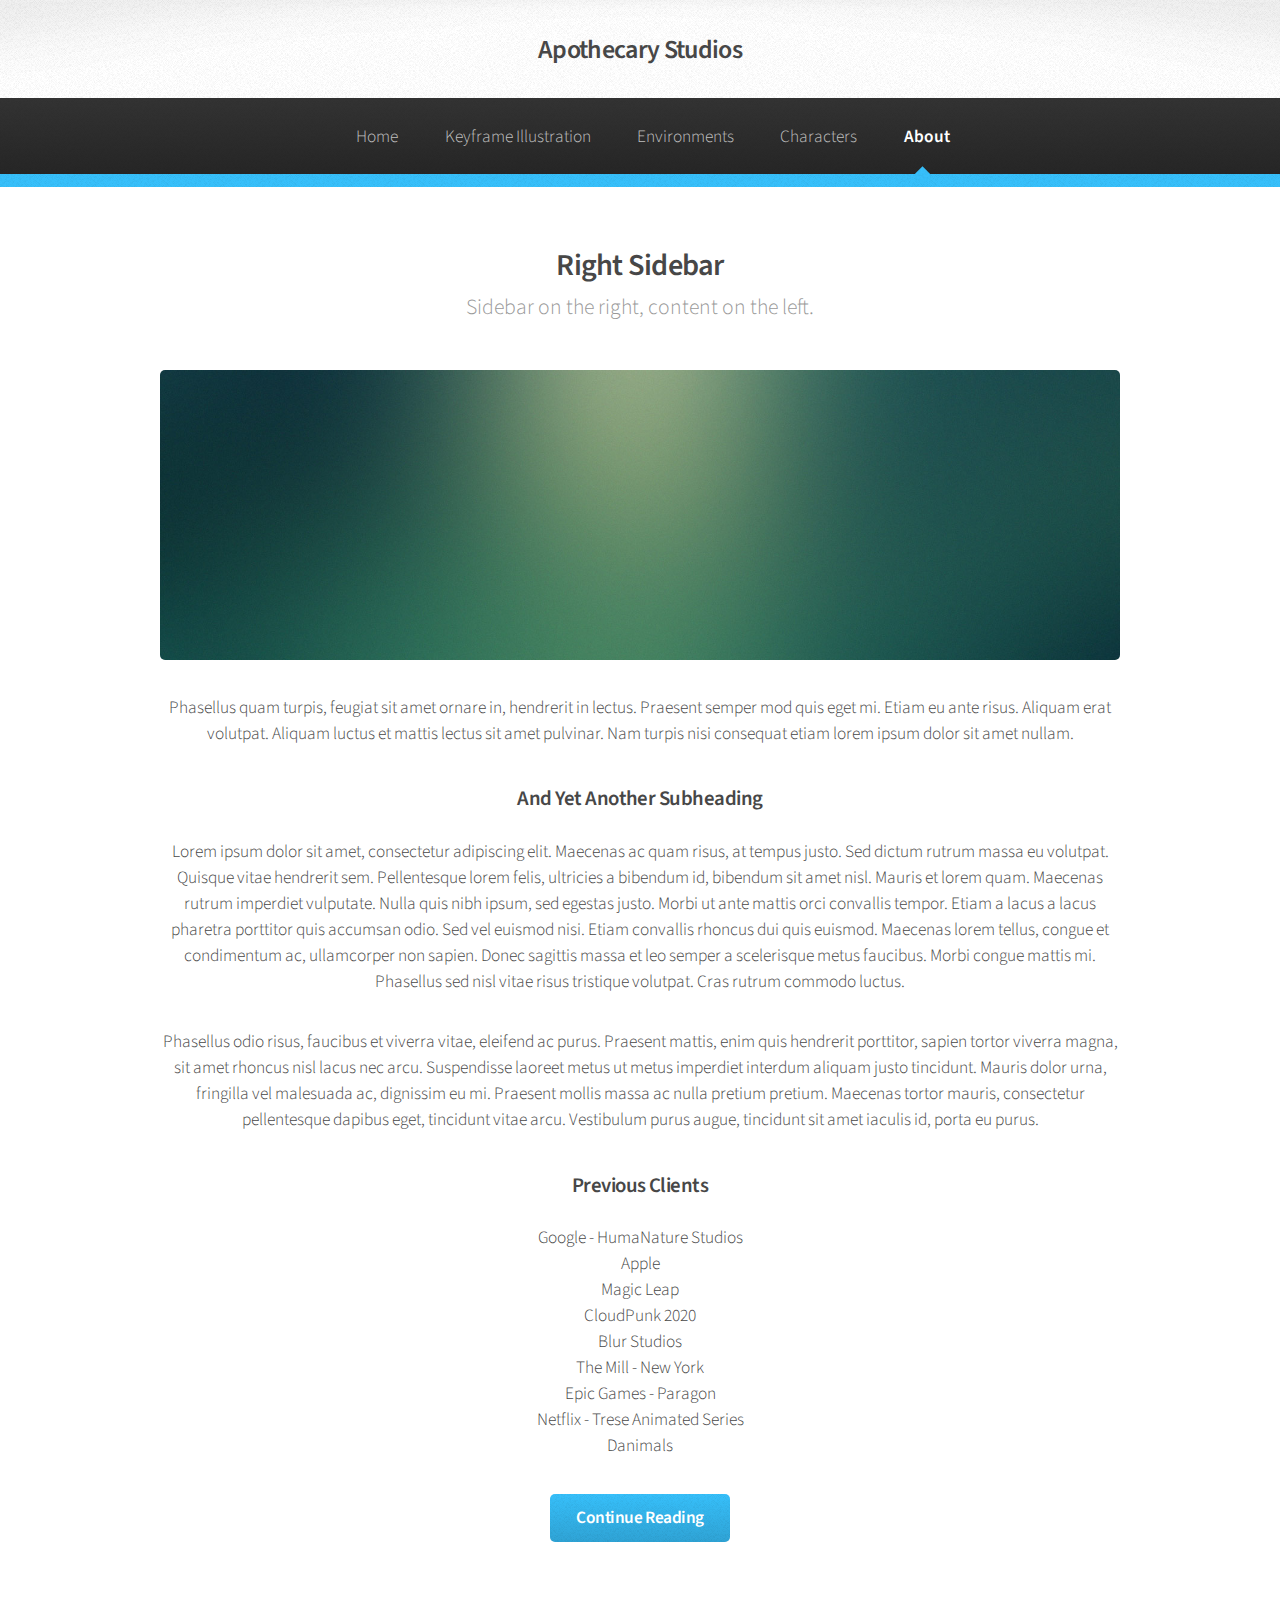
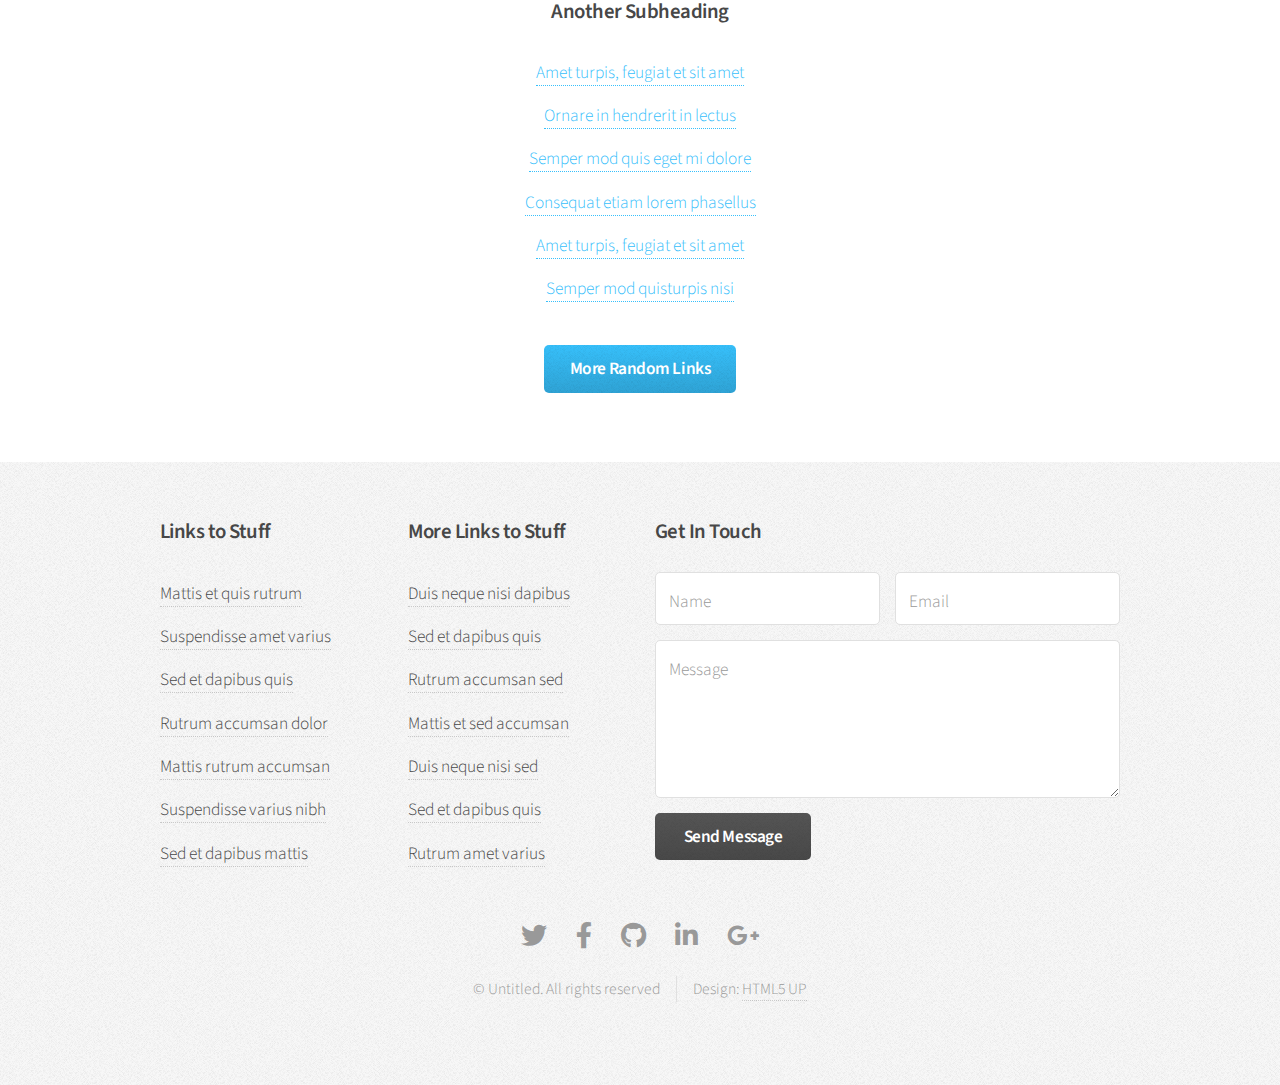
==== commit 3c06e9d3: "Update and rename about to about.html" ====
--- a/about.html
+++ b/about.html
@@ -24,7 +24,7 @@
 								<li><a href="index.html">Home</a></li>
 								<li><a href="keyframe.html">Keyframe Illustration</a></li>
 								<li><a href="environment.html">Environments</a></li>
-								<li><a href="character.html">Characters</a></li>
+								<li><a href="characte.htmlr">Characters</a></li>
                 <li class="current"><a href="about.html">About</a></li>
 							</ul>
 						</nav>
@@ -37,28 +37,80 @@
 				<section class="wrapper style1">
 					<div class="container">
 						<div id="content">
+<!-- Content -->
 
-							<!-- Content -->
+										<article>
+											<header>
+												<h2>Right Sidebar</h2>
+												<p>Sidebar on the right, content on the left.</p>
+											</header>
 
-								<article>
-									<header>
-										<h2>About | Contact</h2>
-										
-									</header>
+											<span class="image featured"><img src="images/banner.jpg" alt="" /></span>
 
-									<span class="image featured"><img src="images/banner.jpg" alt="" /></span>
-                  <span class="image featured"><img src="images/banner.jpg" alt="" /></span>
-                  <span class="image featured"><img src="images/banner.jpg" alt="" /></span>
-                  <span class="image featured"><img src="images/banner.jpg" alt="" /></span>
-                  <span class="image featured"><img src="images/banner.jpg" alt="" /></span>
-                  <span class="image featured"><img src="images/banner.jpg" alt="" /></span>
-                  <span class="image featured"><img src="images/banner.jpg" alt="" /></span>
-                  <span class="image featured"><img src="images/banner.jpg" alt="" /></span>
-                  <span class="image featured"><img src="images/banner.jpg" alt="" /></span>
-                  <span class="image featured"><img src="images/banner.jpg" alt="" /></span>
+											<p>Phasellus quam turpis, feugiat sit amet ornare in, hendrerit in lectus.
+											Praesent semper mod quis eget mi. Etiam eu ante risus. Aliquam erat volutpat.
+											Aliquam luctus et mattis lectus sit amet pulvinar. Nam turpis nisi
+											consequat etiam lorem ipsum dolor sit amet nullam.</p>
 
-								</article>
+											<h3>And Yet Another Subheading</h3>
+											<p>Lorem ipsum dolor sit amet, consectetur adipiscing elit. Maecenas ac quam risus, at tempus
+											justo. Sed dictum rutrum massa eu volutpat. Quisque vitae hendrerit sem. Pellentesque lorem felis,
+											ultricies a bibendum id, bibendum sit amet nisl. Mauris et lorem quam. Maecenas rutrum imperdiet
+											vulputate. Nulla quis nibh ipsum, sed egestas justo. Morbi ut ante mattis orci convallis tempor.
+											Etiam a lacus a lacus pharetra porttitor quis accumsan odio. Sed vel euismod nisi. Etiam convallis
+											rhoncus dui quis euismod. Maecenas lorem tellus, congue et condimentum ac, ullamcorper non sapien.
+											Donec sagittis massa et leo semper a scelerisque metus faucibus. Morbi congue mattis mi.
+											Phasellus sed nisl vitae risus tristique volutpat. Cras rutrum commodo luctus.</p>
 
+											<p>Phasellus odio risus, faucibus et viverra vitae, eleifend ac purus. Praesent mattis, enim
+											quis hendrerit porttitor, sapien tortor viverra magna, sit amet rhoncus nisl lacus nec arcu.
+											Suspendisse laoreet metus ut metus imperdiet interdum aliquam justo tincidunt. Mauris dolor urna,
+											fringilla vel malesuada ac, dignissim eu mi. Praesent mollis massa ac nulla pretium pretium.
+											Maecenas tortor mauris, consectetur pellentesque dapibus eget, tincidunt vitae arcu.
+											Vestibulum purus augue, tincidunt sit amet iaculis id, porta eu purus.</p>
+										</article>
+
+								</div>
+							</div>
+							<div class="col-4 col-12-narrower">
+								<div id="sidebar">
+
+									<!-- Sidebar -->
+
+										<section>
+											<h3>Previous Clients</h3>
+											<p>
+                      Google - HumaNature Studios<br>
+                      Apple<br>
+                      Magic Leap<br>
+                      CloudPunk 2020<br>
+                      Blur Studios<br>
+                      The Mill - New York<br>
+                      Epic Games - Paragon<br>
+                      Netflix - Trese Animated Series<br>
+                      Danimals</p>
+											<footer>
+												<a href="#" class="button">Continue Reading</a>
+											</footer>
+										</section>
+
+										<section>
+											<h3>Another Subheading</h3>
+											<ul class="links">
+												<li><a href="#">Amet turpis, feugiat et sit amet</a></li>
+												<li><a href="#">Ornare in hendrerit in lectus</a></li>
+												<li><a href="#">Semper mod quis eget mi dolore</a></li>
+												<li><a href="#">Consequat etiam lorem phasellus</a></li>
+												<li><a href="#">Amet turpis, feugiat et sit amet</a></li>
+												<li><a href="#">Semper mod quisturpis nisi</a></li>
+											</ul>
+											<footer>
+												<a href="#" class="button">More Random Links</a>
+											</footer>
+										</section>
+
+								</div>
+							</div>
 						</div>
 					</div>
 				</section>
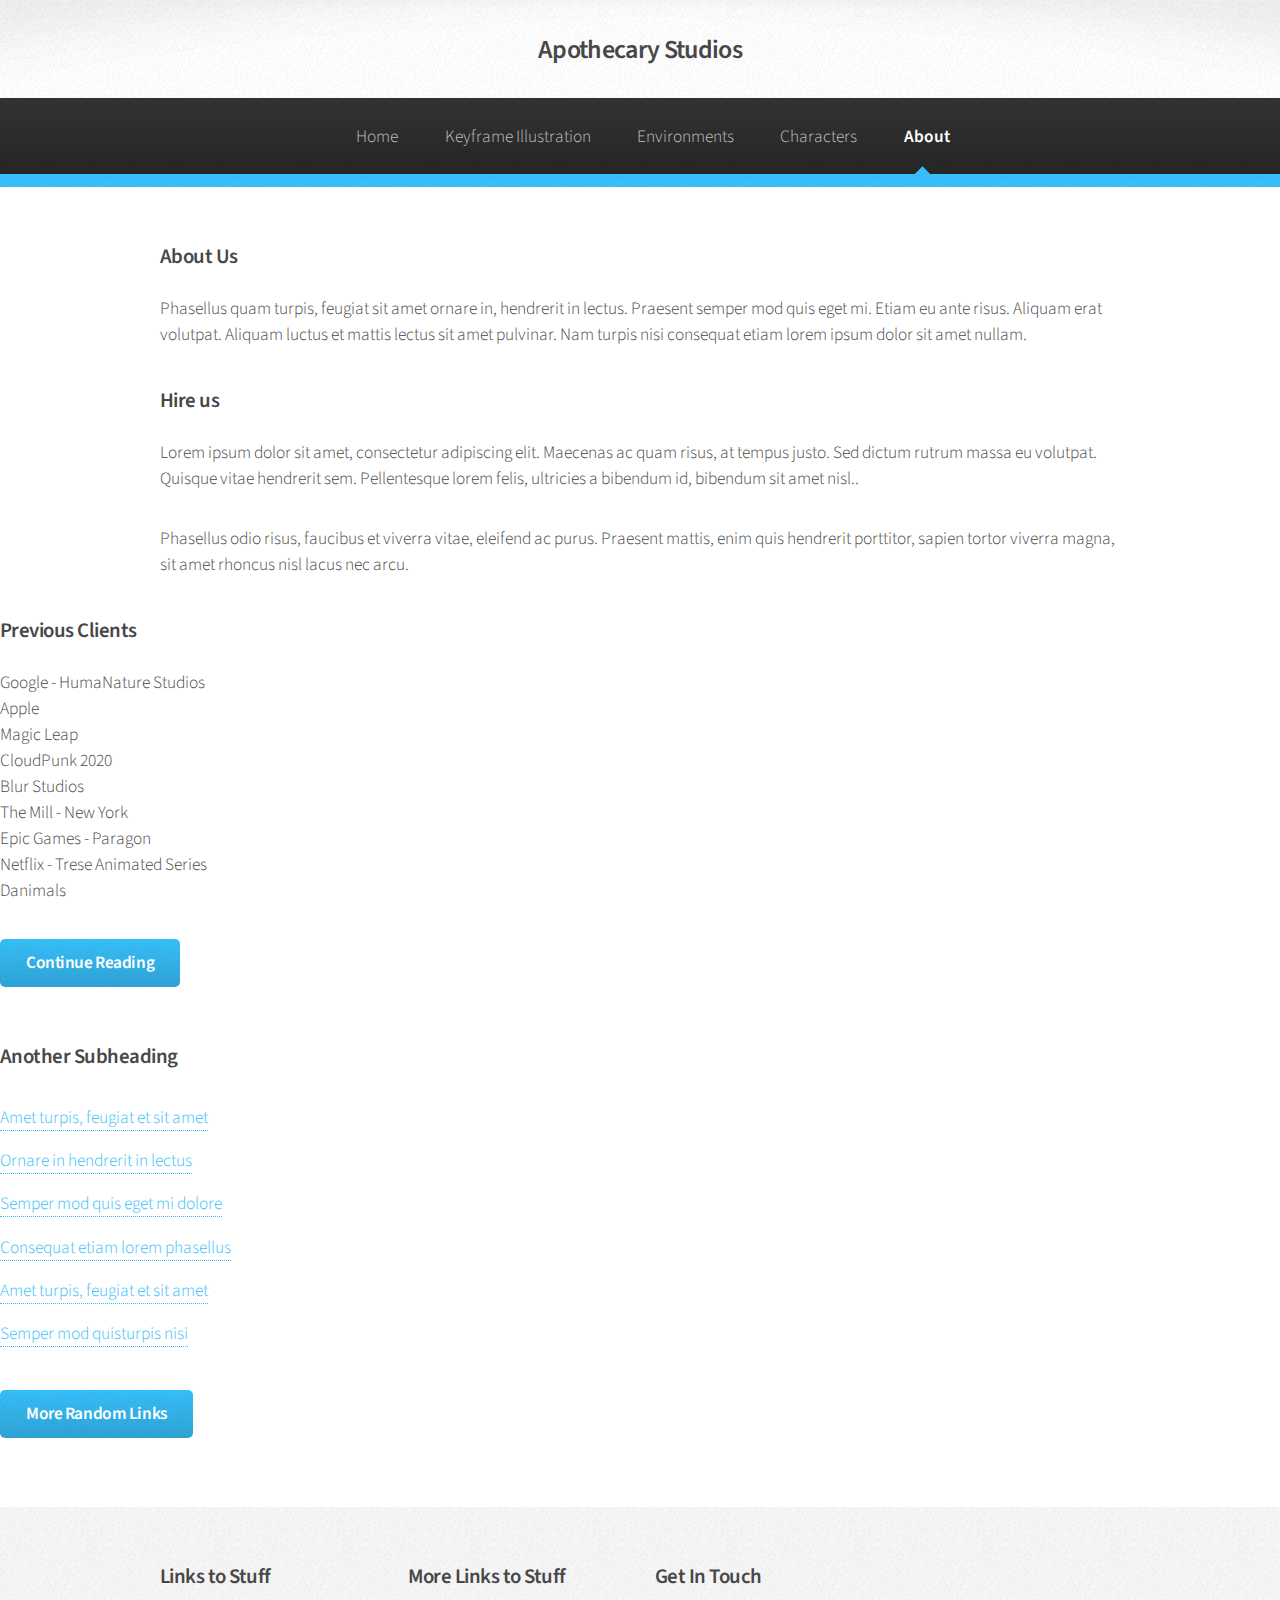
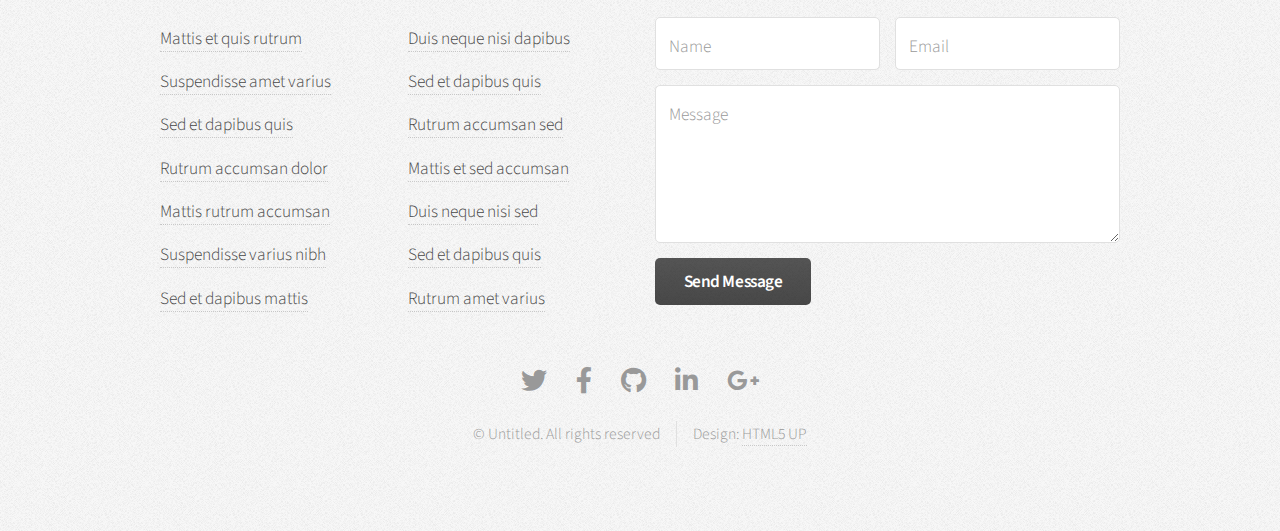
==== commit 524eae7e: "Update about.html" ====
--- a/about.html
+++ b/about.html
@@ -28,6 +28,8 @@
                 <li class="current"><a href="about.html">About</a></li>
 							</ul>
 						</nav>
+			</div>
+
 
 <!--
 PASTE FOR ALL PAGES END
@@ -40,34 +42,19 @@
 <!-- Content -->
 
 										<article>
-											<header>
-												<h2>Right Sidebar</h2>
-												<p>Sidebar on the right, content on the left.</p>
-											</header>
-
-											<span class="image featured"><img src="images/banner.jpg" alt="" /></span>
-
+											<h3>About Us</h3>
 											<p>Phasellus quam turpis, feugiat sit amet ornare in, hendrerit in lectus.
 											Praesent semper mod quis eget mi. Etiam eu ante risus. Aliquam erat volutpat.
 											Aliquam luctus et mattis lectus sit amet pulvinar. Nam turpis nisi
 											consequat etiam lorem ipsum dolor sit amet nullam.</p>
 
-											<h3>And Yet Another Subheading</h3>
+											<h3>Hire us</h3>
 											<p>Lorem ipsum dolor sit amet, consectetur adipiscing elit. Maecenas ac quam risus, at tempus
 											justo. Sed dictum rutrum massa eu volutpat. Quisque vitae hendrerit sem. Pellentesque lorem felis,
-											ultricies a bibendum id, bibendum sit amet nisl. Mauris et lorem quam. Maecenas rutrum imperdiet
-											vulputate. Nulla quis nibh ipsum, sed egestas justo. Morbi ut ante mattis orci convallis tempor.
-											Etiam a lacus a lacus pharetra porttitor quis accumsan odio. Sed vel euismod nisi. Etiam convallis
-											rhoncus dui quis euismod. Maecenas lorem tellus, congue et condimentum ac, ullamcorper non sapien.
-											Donec sagittis massa et leo semper a scelerisque metus faucibus. Morbi congue mattis mi.
-											Phasellus sed nisl vitae risus tristique volutpat. Cras rutrum commodo luctus.</p>
+											ultricies a bibendum id, bibendum sit amet nisl..</p>
 
 											<p>Phasellus odio risus, faucibus et viverra vitae, eleifend ac purus. Praesent mattis, enim
-											quis hendrerit porttitor, sapien tortor viverra magna, sit amet rhoncus nisl lacus nec arcu.
-											Suspendisse laoreet metus ut metus imperdiet interdum aliquam justo tincidunt. Mauris dolor urna,
-											fringilla vel malesuada ac, dignissim eu mi. Praesent mollis massa ac nulla pretium pretium.
-											Maecenas tortor mauris, consectetur pellentesque dapibus eget, tincidunt vitae arcu.
-											Vestibulum purus augue, tincidunt sit amet iaculis id, porta eu purus.</p>
+											quis hendrerit porttitor, sapien tortor viverra magna, sit amet rhoncus nisl lacus nec arcu.</p>
 										</article>
 
 								</div>
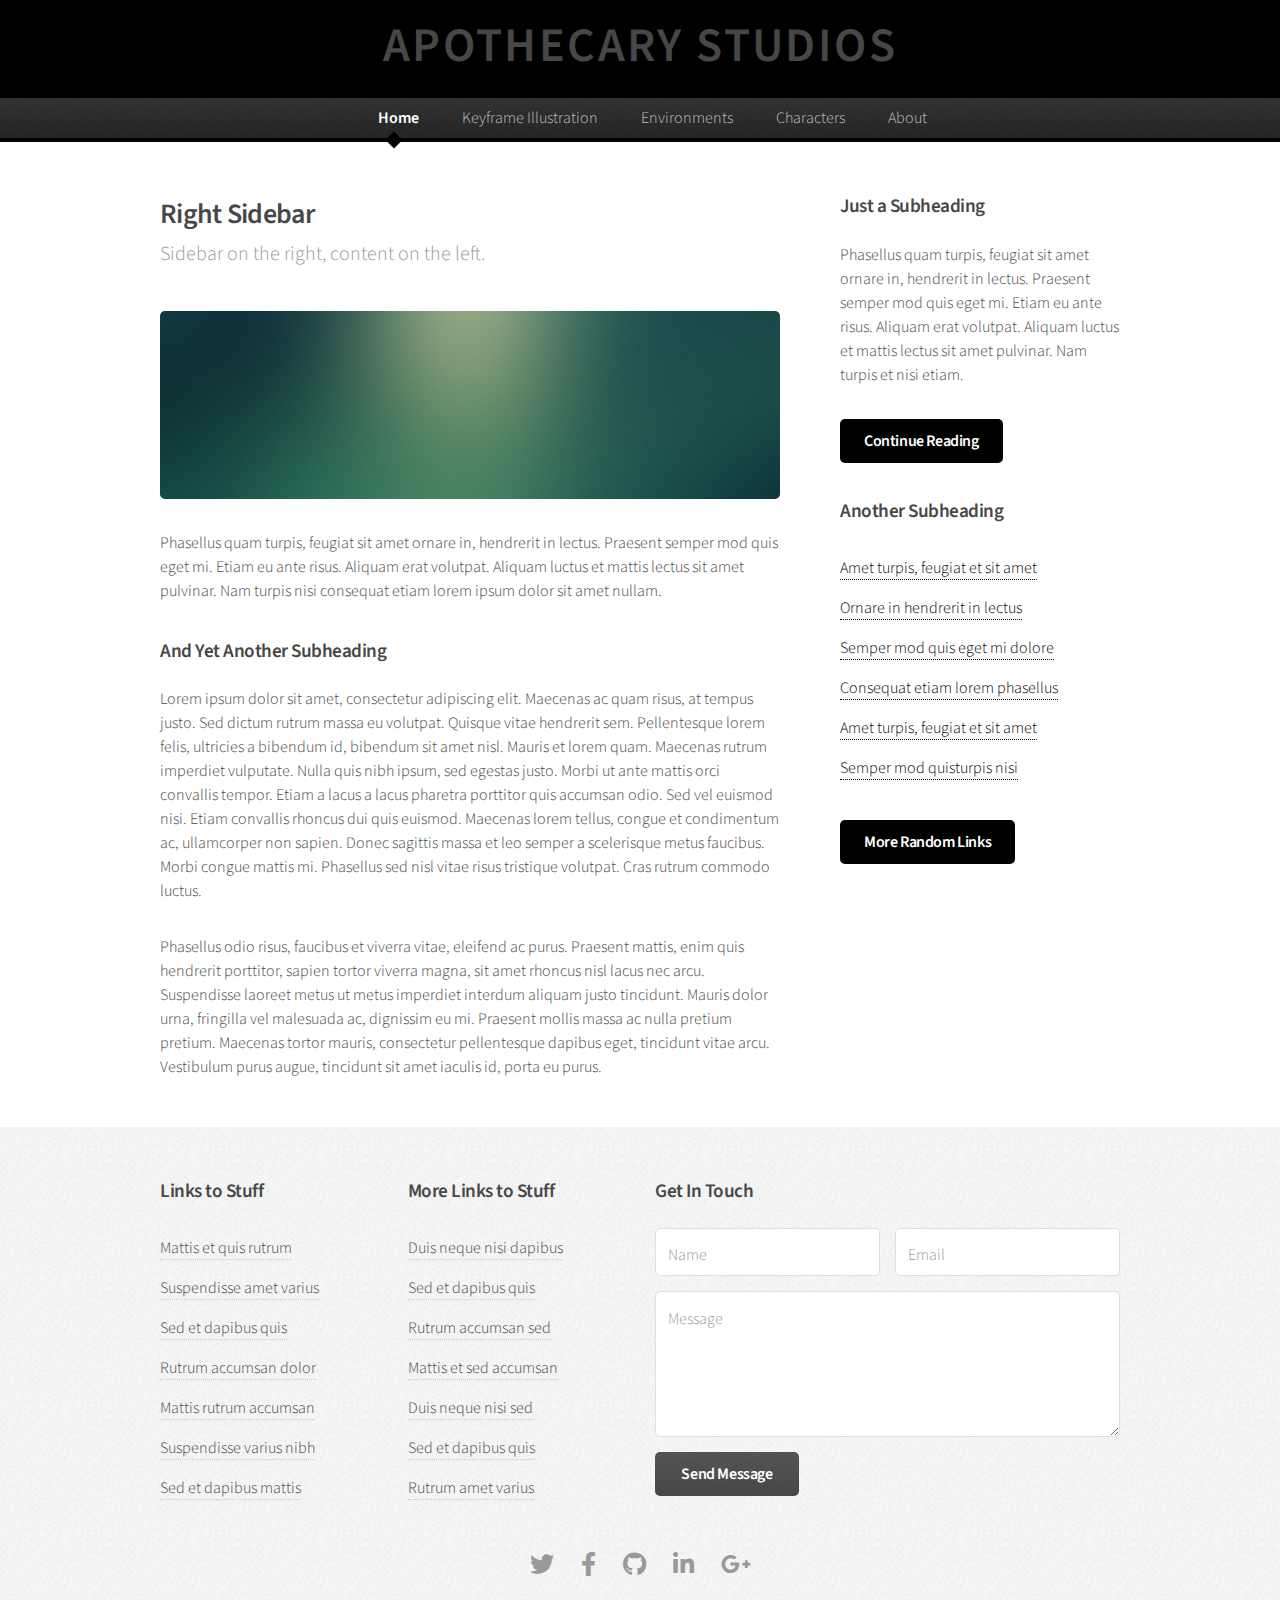
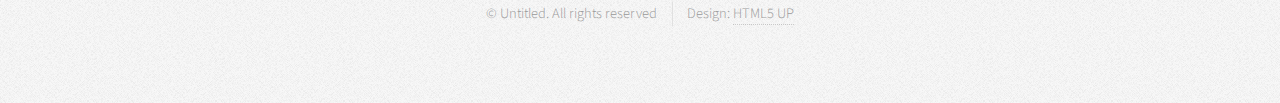
==== commit d61c0042: "Update about.html" ====
--- a/about.html
+++ b/about.html
@@ -21,40 +21,56 @@
 					<!-- Nav -->
 						<nav id="nav">
 							<ul>
-								<li><a href="index.html">Home</a></li>
+								<li class="current"><a href="index.html">Home</a></li>
 								<li><a href="keyframe.html">Keyframe Illustration</a></li>
 								<li><a href="environment.html">Environments</a></li>
-								<li><a href="characte.htmlr">Characters</a></li>
-                <li class="current"><a href="about.html">About</a></li>
+								<li><a href="character.html">Characters</a></li>
+                <li><a href="about.html">About</a></li>
 							</ul>
 						</nav>
-			</div>
-
-
+				</div>
 <!--
 PASTE FOR ALL PAGES END
--->
+-->	
 
 			<!-- Main -->
 				<section class="wrapper style1">
 					<div class="container">
-						<div id="content">
-<!-- Content -->
+						<div class="row gtr-200">
+							<div class="col-8 col-12-narrower">
+								<div id="content">
+
+									<!-- Content -->
 
 										<article>
-											<h3>About Us</h3>
+											<header>
+												<h2>Right Sidebar</h2>
+												<p>Sidebar on the right, content on the left.</p>
+											</header>
+
+											<span class="image featured"><img src="images/banner.jpg" alt="" /></span>
+
 											<p>Phasellus quam turpis, feugiat sit amet ornare in, hendrerit in lectus.
 											Praesent semper mod quis eget mi. Etiam eu ante risus. Aliquam erat volutpat.
 											Aliquam luctus et mattis lectus sit amet pulvinar. Nam turpis nisi
 											consequat etiam lorem ipsum dolor sit amet nullam.</p>
 
-											<h3>Hire us</h3>
+											<h3>And Yet Another Subheading</h3>
 											<p>Lorem ipsum dolor sit amet, consectetur adipiscing elit. Maecenas ac quam risus, at tempus
 											justo. Sed dictum rutrum massa eu volutpat. Quisque vitae hendrerit sem. Pellentesque lorem felis,
-											ultricies a bibendum id, bibendum sit amet nisl..</p>
+											ultricies a bibendum id, bibendum sit amet nisl. Mauris et lorem quam. Maecenas rutrum imperdiet
+											vulputate. Nulla quis nibh ipsum, sed egestas justo. Morbi ut ante mattis orci convallis tempor.
+											Etiam a lacus a lacus pharetra porttitor quis accumsan odio. Sed vel euismod nisi. Etiam convallis
+											rhoncus dui quis euismod. Maecenas lorem tellus, congue et condimentum ac, ullamcorper non sapien.
+											Donec sagittis massa et leo semper a scelerisque metus faucibus. Morbi congue mattis mi.
+											Phasellus sed nisl vitae risus tristique volutpat. Cras rutrum commodo luctus.</p>
 
 											<p>Phasellus odio risus, faucibus et viverra vitae, eleifend ac purus. Praesent mattis, enim
-											quis hendrerit porttitor, sapien tortor viverra magna, sit amet rhoncus nisl lacus nec arcu.</p>
+											quis hendrerit porttitor, sapien tortor viverra magna, sit amet rhoncus nisl lacus nec arcu.
+											Suspendisse laoreet metus ut metus imperdiet interdum aliquam justo tincidunt. Mauris dolor urna,
+											fringilla vel malesuada ac, dignissim eu mi. Praesent mollis massa ac nulla pretium pretium.
+											Maecenas tortor mauris, consectetur pellentesque dapibus eget, tincidunt vitae arcu.
+											Vestibulum purus augue, tincidunt sit amet iaculis id, porta eu purus.</p>
 										</article>
 
 								</div>
@@ -65,17 +81,10 @@
 									<!-- Sidebar -->
 
 										<section>
-											<h3>Previous Clients</h3>
-											<p>
-                      Google - HumaNature Studios<br>
-                      Apple<br>
-                      Magic Leap<br>
-                      CloudPunk 2020<br>
-                      Blur Studios<br>
-                      The Mill - New York<br>
-                      Epic Games - Paragon<br>
-                      Netflix - Trese Animated Series<br>
-                      Danimals</p>
+											<h3>Just a Subheading</h3>
+											<p>Phasellus quam turpis, feugiat sit amet ornare in, hendrerit in lectus.
+											Praesent semper mod quis eget mi. Etiam eu ante risus. Aliquam erat volutpat.
+											Aliquam luctus et mattis lectus sit amet pulvinar. Nam turpis et nisi etiam.</p>
 											<footer>
 												<a href="#" class="button">Continue Reading</a>
 											</footer>
--- a/assets/css/main.css
+++ b/assets/css/main.css
@@ -100,7 +100,7 @@
 	body, input, select, textarea {
 		color: #474747;
 		font-family: 'Source Sans Pro', sans-serif;
-		font-size: 16pt;
+		font-size: 14pt;
 		font-weight: 300;
 		line-height: 1.65em;
 	}
@@ -110,13 +110,13 @@
 		-webkit-transition: color 0.2s ease-in-out, border-color 0.2s ease-in-out, opacity 0.2s ease-in-out;
 		-ms-transition: color 0.2s ease-in-out, border-color 0.2s ease-in-out, opacity 0.2s ease-in-out;
 		transition: color 0.2s ease-in-out, border-color 0.2s ease-in-out, opacity 0.2s ease-in-out;
-		color: #37c0fb;
+		color: #000;
 		text-decoration: none;
 		border-bottom: dotted 1px;
 	}
 
 		a:hover {
-			color: #37c0fb;
+			color: #000;
 			border-bottom-color: transparent;
 		}
 
@@ -1986,7 +1986,7 @@
 		}
 
 	footer {
-		margin: 0 0 3em 0;
+		margin: 0 0 2em 0;
 	}
 
 		footer > :last-child {
@@ -1994,7 +1994,7 @@
 		}
 
 		footer.major {
-			padding-top: 3em;
+			padding-top: 2em;
 		}
 
 /* Form */
@@ -2026,7 +2026,7 @@
 		input[type="password"]:focus,
 		input[type="email"]:focus,
 		textarea:focus {
-			border-color: #37c0fb;
+			border-color: #000;
 		}
 
 	input[type="text"],
@@ -2147,7 +2147,7 @@
 		.icon.major {
 			text-align: center;
 			cursor: default;
-			background-color: #37c0fb;
+			background-color: #000;
 			background-image: -moz-linear-gradient(top, rgba(0,0,0,0), rgba(0,0,0,0.15)), url("images/bg01.png");
 			background-image: -webkit-linear-gradient(top, rgba(0,0,0,0), rgba(0,0,0,0.15)), url("images/bg01.png");
 			background-image: -ms-linear-gradient(top, rgba(0,0,0,0), rgba(0,0,0,0.15)), url("images/bg01.png");
@@ -2415,7 +2415,7 @@
 		background-image: -webkit-linear-gradient(top, rgba(0,0,0,0), rgba(0,0,0,0.15)), url("images/bg01.png");
 		background-image: -ms-linear-gradient(top, rgba(0,0,0,0), rgba(0,0,0,0.15)), url("images/bg01.png");
 		background-image: linear-gradient(top, rgba(0,0,0,0), rgba(0,0,0,0.15)), url("images/bg01.png");
-		background-color: #37c0fb;
+		background-color: #000;
 		border-radius: 5px;
 		border: 0;
 		color: #fff;
@@ -2531,22 +2531,19 @@
 
 	#header {
 		text-align: center;
-		padding: 3em 0 0 0;
-		background-color: #fff;
-		background-image: url("images/bg02.png"), url("images/bg02.png"), url("images/bg01.png");
-		background-position: top left,					top left,					top left;
-		background-size: 100% 6em,					100% 6em,					auto;
-		background-repeat: no-repeat,					no-repeat,					repeat;
+		padding: 2em 0 0 0;
+		background-color: #000;
 	}
 
 		#header h1 {
-			padding: 0 0 2.75em 0;
+			padding: 0 0 1em 0;
 			margin: 0;
 		}
 
 			#header h1 a {
-				font-size: 1.5em;
-				letter-spacing: -0.025em;
+				font-size: 3em;
+                text-transform: uppercase;
+				letter-spacing: .05em;
 				border: 0;
 			}
 
@@ -2564,8 +2561,8 @@
 			content: '';
 			display: block;
 			width: 100%;
-			height: 0.75em;
-			background-color: #37c0fb;
+			height: 0.25em;
+			background-color: #000;
 			background-image: url("images/bg01.png");
 		}
 
@@ -2584,7 +2581,7 @@
 					text-decoration: none;
 					border: 0;
 					display: block;
-					padding: 1.5em 0.5em 1.35em 0.5em;
+					padding: 0.5em 0.5em 0.5em 0.5em;
 				}
 
 				#nav > ul > li:first-child {
@@ -2612,7 +2609,7 @@
 						bottom: -0.5em;
 						left: 50%;
 						margin-left: -0.375em;
-						background-color: #37c0fb;
+						background-color: #000;
 						background-image: url("images/bg01.png");
 					}
 
@@ -2736,7 +2733,7 @@
 		}
 
 		.wrapper.style3 {
-			background-color: #37c0fb;
+			background-color: #000;
 			background-image: -moz-linear-gradient(top, rgba(0,0,0,0), rgba(0,0,0,0.15)), url("images/bg01.png");
 			background-image: -webkit-linear-gradient(top, rgba(0,0,0,0), rgba(0,0,0,0.15)), url("images/bg01.png");
 			background-image: -ms-linear-gradient(top, rgba(0,0,0,0), rgba(0,0,0,0.15)), url("images/bg01.png");
@@ -2750,7 +2747,7 @@
 			}
 
 				.wrapper.style3 .button:hover {
-					color: #37c0fb !important;
+					color: #000 !important;
 				}
 
 /* CTA */
@@ -2774,7 +2771,7 @@
 /* Footer */
 
 	#footer {
-		padding: 4em 0 8em 0;
+		padding: 2em 0 4em 0;
 	}
 
 		#footer a {
@@ -2783,12 +2780,12 @@
 		}
 
 			#footer a:hover {
-				color: #37c0fb;
+				color: #000;
 				border-bottom-color: transparent;
 			}
 
 		#footer .container {
-			margin-bottom: 4em;
+			margin-bottom: 2em;
 		}
 
 		#footer .icons {
@@ -2837,7 +2834,7 @@
 		/* Basic */
 
 			body, input, select, textarea {
-				font-size: 13pt;
+				font-size: 12pt;
 				line-height: 1.5em;
 			}
 
@@ -2925,7 +2922,7 @@
 			}
 
 			body, input, select, textarea {
-				font-size: 13pt;
+				font-size: 12pt;
 			}
 
 			h1, h2, h3, h4, h5, h6 {
@@ -3068,7 +3065,7 @@
 				background-image: linear-gradient(top, rgba(0,0,0,0), rgba(0,0,0,0.3)), url("images/bg01.png");
 				height: 44px;
 				line-height: 44px;
-				box-shadow: 0 4px 0 0 #37c0fb;
+				box-shadow: 0 4px 0 0 #000;
 			}
 
 				#titleBar .title {
@@ -3357,4 +3354,4 @@
 				text-align: left;
 			}
 
-	}+	}
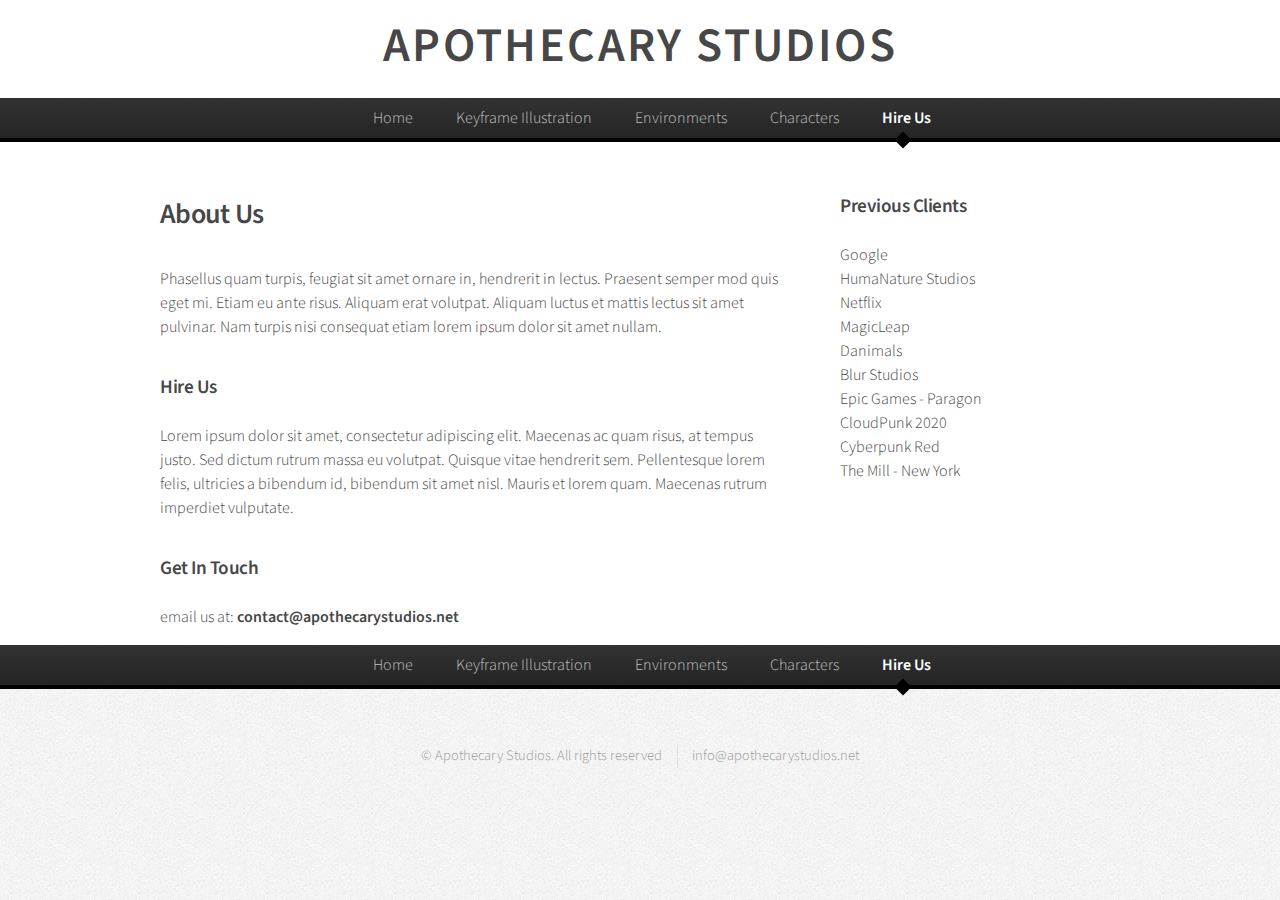
==== commit 8b46e801: "Add files via upload" ====
--- a/about.html
+++ b/about.html
@@ -1,195 +1,132 @@
-<!DOCTYPE HTML>
-<!--
-PASTE FOR ALL PAGES START
--->
-<html>
-	<head>
-		<title>Apothecary Studios</title>
-		<meta charset="utf-8" />
-		<meta name="viewport" content="width=device-width, initial-scale=1, user-scalable=no" />
-		<link rel="stylesheet" href="assets/css/main.css" />
-	</head>
-	<body class="is-preload">
-		<div id="page-wrapper">
-
-			<!-- Header -->
-				<div id="header">
-
-					<!-- Logo -->
-						<h1><a href="index.html" id="logo">Apothecary Studios</em></a></h1>
-
-					<!-- Nav -->
-						<nav id="nav">
-							<ul>
-								<li class="current"><a href="index.html">Home</a></li>
-								<li><a href="keyframe.html">Keyframe Illustration</a></li>
-								<li><a href="environment.html">Environments</a></li>
-								<li><a href="character.html">Characters</a></li>
-                <li><a href="about.html">About</a></li>
-							</ul>
-						</nav>
-				</div>
-<!--
-PASTE FOR ALL PAGES END
--->	
-
-			<!-- Main -->
-				<section class="wrapper style1">
-					<div class="container">
-						<div class="row gtr-200">
-							<div class="col-8 col-12-narrower">
-								<div id="content">
-
-									<!-- Content -->
-
-										<article>
-											<header>
-												<h2>Right Sidebar</h2>
-												<p>Sidebar on the right, content on the left.</p>
-											</header>
-
-											<span class="image featured"><img src="images/banner.jpg" alt="" /></span>
-
-											<p>Phasellus quam turpis, feugiat sit amet ornare in, hendrerit in lectus.
-											Praesent semper mod quis eget mi. Etiam eu ante risus. Aliquam erat volutpat.
-											Aliquam luctus et mattis lectus sit amet pulvinar. Nam turpis nisi
-											consequat etiam lorem ipsum dolor sit amet nullam.</p>
-
-											<h3>And Yet Another Subheading</h3>
-											<p>Lorem ipsum dolor sit amet, consectetur adipiscing elit. Maecenas ac quam risus, at tempus
-											justo. Sed dictum rutrum massa eu volutpat. Quisque vitae hendrerit sem. Pellentesque lorem felis,
-											ultricies a bibendum id, bibendum sit amet nisl. Mauris et lorem quam. Maecenas rutrum imperdiet
-											vulputate. Nulla quis nibh ipsum, sed egestas justo. Morbi ut ante mattis orci convallis tempor.
-											Etiam a lacus a lacus pharetra porttitor quis accumsan odio. Sed vel euismod nisi. Etiam convallis
-											rhoncus dui quis euismod. Maecenas lorem tellus, congue et condimentum ac, ullamcorper non sapien.
-											Donec sagittis massa et leo semper a scelerisque metus faucibus. Morbi congue mattis mi.
-											Phasellus sed nisl vitae risus tristique volutpat. Cras rutrum commodo luctus.</p>
-
-											<p>Phasellus odio risus, faucibus et viverra vitae, eleifend ac purus. Praesent mattis, enim
-											quis hendrerit porttitor, sapien tortor viverra magna, sit amet rhoncus nisl lacus nec arcu.
-											Suspendisse laoreet metus ut metus imperdiet interdum aliquam justo tincidunt. Mauris dolor urna,
-											fringilla vel malesuada ac, dignissim eu mi. Praesent mollis massa ac nulla pretium pretium.
-											Maecenas tortor mauris, consectetur pellentesque dapibus eget, tincidunt vitae arcu.
-											Vestibulum purus augue, tincidunt sit amet iaculis id, porta eu purus.</p>
-										</article>
-
-								</div>
-							</div>
-							<div class="col-4 col-12-narrower">
-								<div id="sidebar">
-
-									<!-- Sidebar -->
-
-										<section>
-											<h3>Just a Subheading</h3>
-											<p>Phasellus quam turpis, feugiat sit amet ornare in, hendrerit in lectus.
-											Praesent semper mod quis eget mi. Etiam eu ante risus. Aliquam erat volutpat.
-											Aliquam luctus et mattis lectus sit amet pulvinar. Nam turpis et nisi etiam.</p>
-											<footer>
-												<a href="#" class="button">Continue Reading</a>
-											</footer>
-										</section>
-
-										<section>
-											<h3>Another Subheading</h3>
-											<ul class="links">
-												<li><a href="#">Amet turpis, feugiat et sit amet</a></li>
-												<li><a href="#">Ornare in hendrerit in lectus</a></li>
-												<li><a href="#">Semper mod quis eget mi dolore</a></li>
-												<li><a href="#">Consequat etiam lorem phasellus</a></li>
-												<li><a href="#">Amet turpis, feugiat et sit amet</a></li>
-												<li><a href="#">Semper mod quisturpis nisi</a></li>
-											</ul>
-											<footer>
-												<a href="#" class="button">More Random Links</a>
-											</footer>
-										</section>
-
-								</div>
-							</div>
-						</div>
-					</div>
-				</section>
-
-			<!-- Footer -->
-				<div id="footer">
-					<div class="container">
-						<div class="row">
-							<section class="col-3 col-6-narrower col-12-mobilep">
-								<h3>Links to Stuff</h3>
-								<ul class="links">
-									<li><a href="#">Mattis et quis rutrum</a></li>
-									<li><a href="#">Suspendisse amet varius</a></li>
-									<li><a href="#">Sed et dapibus quis</a></li>
-									<li><a href="#">Rutrum accumsan dolor</a></li>
-									<li><a href="#">Mattis rutrum accumsan</a></li>
-									<li><a href="#">Suspendisse varius nibh</a></li>
-									<li><a href="#">Sed et dapibus mattis</a></li>
-								</ul>
-							</section>
-							<section class="col-3 col-6-narrower col-12-mobilep">
-								<h3>More Links to Stuff</h3>
-								<ul class="links">
-									<li><a href="#">Duis neque nisi dapibus</a></li>
-									<li><a href="#">Sed et dapibus quis</a></li>
-									<li><a href="#">Rutrum accumsan sed</a></li>
-									<li><a href="#">Mattis et sed accumsan</a></li>
-									<li><a href="#">Duis neque nisi sed</a></li>
-									<li><a href="#">Sed et dapibus quis</a></li>
-									<li><a href="#">Rutrum amet varius</a></li>
-								</ul>
-							</section>
-							<section class="col-6 col-12-narrower">
-								<h3>Get In Touch</h3>
-								<form>
-									<div class="row gtr-50">
-										<div class="col-6 col-12-mobilep">
-											<input type="text" name="name" id="name" placeholder="Name" />
-										</div>
-										<div class="col-6 col-12-mobilep">
-											<input type="email" name="email" id="email" placeholder="Email" />
-										</div>
-										<div class="col-12">
-											<textarea name="message" id="message" placeholder="Message" rows="5"></textarea>
-										</div>
-										<div class="col-12">
-											<ul class="actions">
-												<li><input type="submit" class="button alt" value="Send Message" /></li>
-											</ul>
-										</div>
-									</div>
-								</form>
-							</section>
-						</div>
-					</div>
-
-					<!-- Icons -->
-						<ul class="icons">
-							<li><a href="#" class="icon brands fa-twitter"><span class="label">Twitter</span></a></li>
-							<li><a href="#" class="icon brands fa-facebook-f"><span class="label">Facebook</span></a></li>
-							<li><a href="#" class="icon brands fa-github"><span class="label">GitHub</span></a></li>
-							<li><a href="#" class="icon brands fa-linkedin-in"><span class="label">LinkedIn</span></a></li>
-							<li><a href="#" class="icon brands fa-google-plus-g"><span class="label">Google+</span></a></li>
-						</ul>
-
-					<!-- Copyright -->
-						<div class="copyright">
-							<ul class="menu">
-								<li>&copy; Untitled. All rights reserved</li><li>Design: <a href="http://html5up.net">HTML5 UP</a></li>
-							</ul>
-						</div>
-
-				</div>
-
-		</div>
-
-		<!-- Scripts -->
-			<script src="assets/js/jquery.min.js"></script>
-			<script src="assets/js/jquery.dropotron.min.js"></script>
-			<script src="assets/js/browser.min.js"></script>
-			<script src="assets/js/breakpoints.min.js"></script>
-			<script src="assets/js/util.js"></script>
-			<script src="assets/js/main.js"></script>
-
-	</body>
-</html>
+<!DOCTYPE HTML>
+<!--
+PASTE FOR ALL PAGES START
+-->
+<html>
+	<head>
+		<title>Apothecary Studios</title>
+		<meta charset="utf-8" />
+		<meta name="viewport" content="width=device-width, initial-scale=1, user-scalable=no" />
+		<link rel="stylesheet" href="assets/css/main.css" />
+	</head>
+	<body class="is-preload">
+		<div id="page-wrapper">
+
+			<!-- Header -->
+				<div id="header">
+
+					<!-- Logo -->
+						<h1><a href="index.html" id="logo">Apothecary Studios</em></a></h1>
+
+					<!-- Nav -->
+						<nav id="nav">
+							<ul>
+								<li><a href="index.html">Home</a></li>
+								<li><a href="keyframe.html">Keyframe Illustration</a></li>
+								<li><a href="environment.html">Environments</a></li>
+								<li><a href="character.html">Characters</a></li>
+                                <li class="current"><a href="about.html">Hire Us</a></li>
+							</ul>
+						</nav>
+				</div>
+<!--
+PASTE FOR ALL PAGES END
+-->	
+
+			<!-- Main -->
+				<section class="wrapper style1">
+					<div class="container">
+						<div class="row gtr-200">
+							<div class="col-8 col-12-narrower">
+								<div id="content">
+
+									<!-- Content -->
+
+										<article>
+						  
+											<h2>About Us</h2>
+                                            <p>Phasellus quam turpis, feugiat sit amet ornare in, hendrerit in lectus.
+											Praesent semper mod quis eget mi. Etiam eu ante risus. Aliquam erat volutpat.
+											Aliquam luctus et mattis lectus sit amet pulvinar. Nam turpis nisi
+											consequat etiam lorem ipsum dolor sit amet nullam.</p>
+
+											<h3>Hire Us</h3>
+											<p>Lorem ipsum dolor sit amet, consectetur adipiscing elit. Maecenas ac quam risus, at tempus
+											justo. Sed dictum rutrum massa eu volutpat. Quisque vitae hendrerit sem. Pellentesque lorem felis,
+											ultricies a bibendum id, bibendum sit amet nisl. Mauris et lorem quam. Maecenas rutrum imperdiet
+											vulputate. 
+                                                
+                                            	<section class="col-6 col-12-narrower">
+								<h3>Get In Touch</h3>
+							email us at: <b>contact@apothecarystudios.net</b>
+							</section>
+										</article>
+
+								</div>
+							</div>
+							<div class="col-4 col-12-narrower">
+								<div id="sidebar">
+
+									<!-- Sidebar -->
+
+										<section>
+											<h3>Previous Clients</h3>
+											<p>Google<br>
+                                                HumaNature Studios<br>
+                                                Netflix<br>
+                                            MagicLeap<br>
+                                            Danimals<br>
+                                            Blur Studios<br>
+                                            Epic Games - Paragon<br>
+                                            CloudPunk 2020<br>
+                                            Cyberpunk Red<br>
+                                            The Mill - New York
+                                            </p>
+								
+										</section>
+
+
+								</div>
+							</div>
+						</div>
+					</div>
+				</section>
+
+					<!-- Nav -->
+						<nav id="nav" align="center">
+							<ul>
+								<li><a href="index.html">Home</a></li>
+								<li><a href="keyframe.html">Keyframe Illustration</a></li>
+								<li><a href="environment.html">Environments</a></li>
+								<li><a href="character.html">Characters</a></li>
+                                <li class="current"><a href="about.html">Hire Us</a></li>
+							</ul>
+						</nav>
+
+			<!-- Footer -->
+				<div id="footer">
+	
+
+				
+
+					<!-- Copyright -->
+						<div class="copyright">
+							<ul class="menu">
+								<li>&copy; Apothecary Studios. All rights reserved</li><li>info@apothecarystudios.net</a></li>
+							</ul>
+						</div>
+
+				</div>
+
+		</div>
+
+		<!-- Scripts -->
+			<script src="assets/js/jquery.min.js"></script>
+			<script src="assets/js/jquery.dropotron.min.js"></script>
+			<script src="assets/js/browser.min.js"></script>
+			<script src="assets/js/breakpoints.min.js"></script>
+			<script src="assets/js/util.js"></script>
+			<script src="assets/js/main.js"></script>
+
+	</body>
+</html>
--- a/assets/css/main.css
+++ b/assets/css/main.css
@@ -2099,7 +2099,7 @@
 
 		.image.featured {
 			display: block;
-			margin: 0 0 2em 0;
+			margin: 0 0 1em 0;
 		}
 
 			.image.featured img {
@@ -2532,7 +2532,7 @@
 	#header {
 		text-align: center;
 		padding: 2em 0 0 0;
-		background-color: #000;
+		background-color: #fff;
 	}
 
 		#header h1 {
@@ -2674,7 +2674,7 @@
 		background-image: url("../../images/banner.jpg");
 		background-position: center center;
 		background-size: cover;
-		height: 28em;
+		height: 45em;
 		text-align: center;
 		position: relative;
 	}
@@ -2717,7 +2717,7 @@
 /* Wrapper */
 
 	.wrapper {
-		padding: 5em 0 3em 0;
+		padding: 2em 0 3em 0;
 	}
 
 		.wrapper.style1 {
@@ -2771,7 +2771,7 @@
 /* Footer */
 
 	#footer {
-		padding: 2em 0 4em 0;
+		padding: 2em 0 1em 0;
 	}
 
 		#footer a {
@@ -2785,7 +2785,7 @@
 			}
 
 		#footer .container {
-			margin-bottom: 2em;
+			margin-bottom: 1em;
 		}
 
 		#footer .icons {
@@ -2803,7 +2803,7 @@
 
 		#footer .copyright {
 			color: #999;
-			margin-top: 1.5em;
+			margin-top: .5em;
 			text-align: center;
 			font-size: 0.9em;
 		}
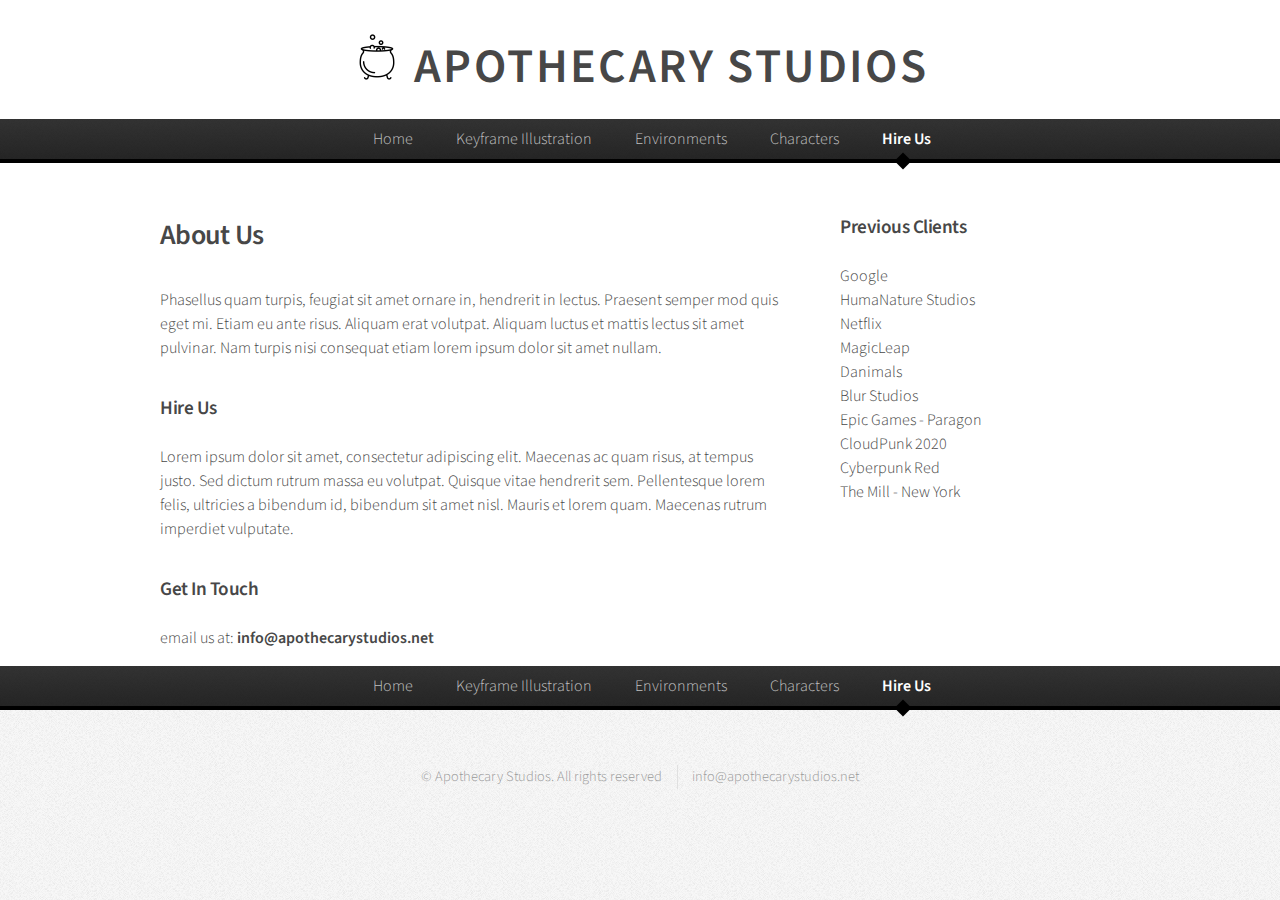
==== commit 22159bfd: "Update about.html" ====
--- a/about.html
+++ b/about.html
@@ -15,8 +15,8 @@
 			<!-- Header -->
 				<div id="header">
 
-					<!-- Logo -->
-						<h1><a href="index.html" id="logo">Apothecary Studios</em></a></h1>
+									<!-- Logo -->
+						<h1><img src="../../images/icon.png" height="50px"><a href="index.html" id="logo"> Apothecary Studios</em></a></h1>
 
 					<!-- Nav -->
 						<nav id="nav">
@@ -58,7 +58,7 @@
                                                 
                                             	<section class="col-6 col-12-narrower">
 								<h3>Get In Touch</h3>
-							email us at: <b>contact@apothecarystudios.net</b>
+							email us at: <b>info@apothecarystudios.net</b>
 							</section>
 										</article>
 
